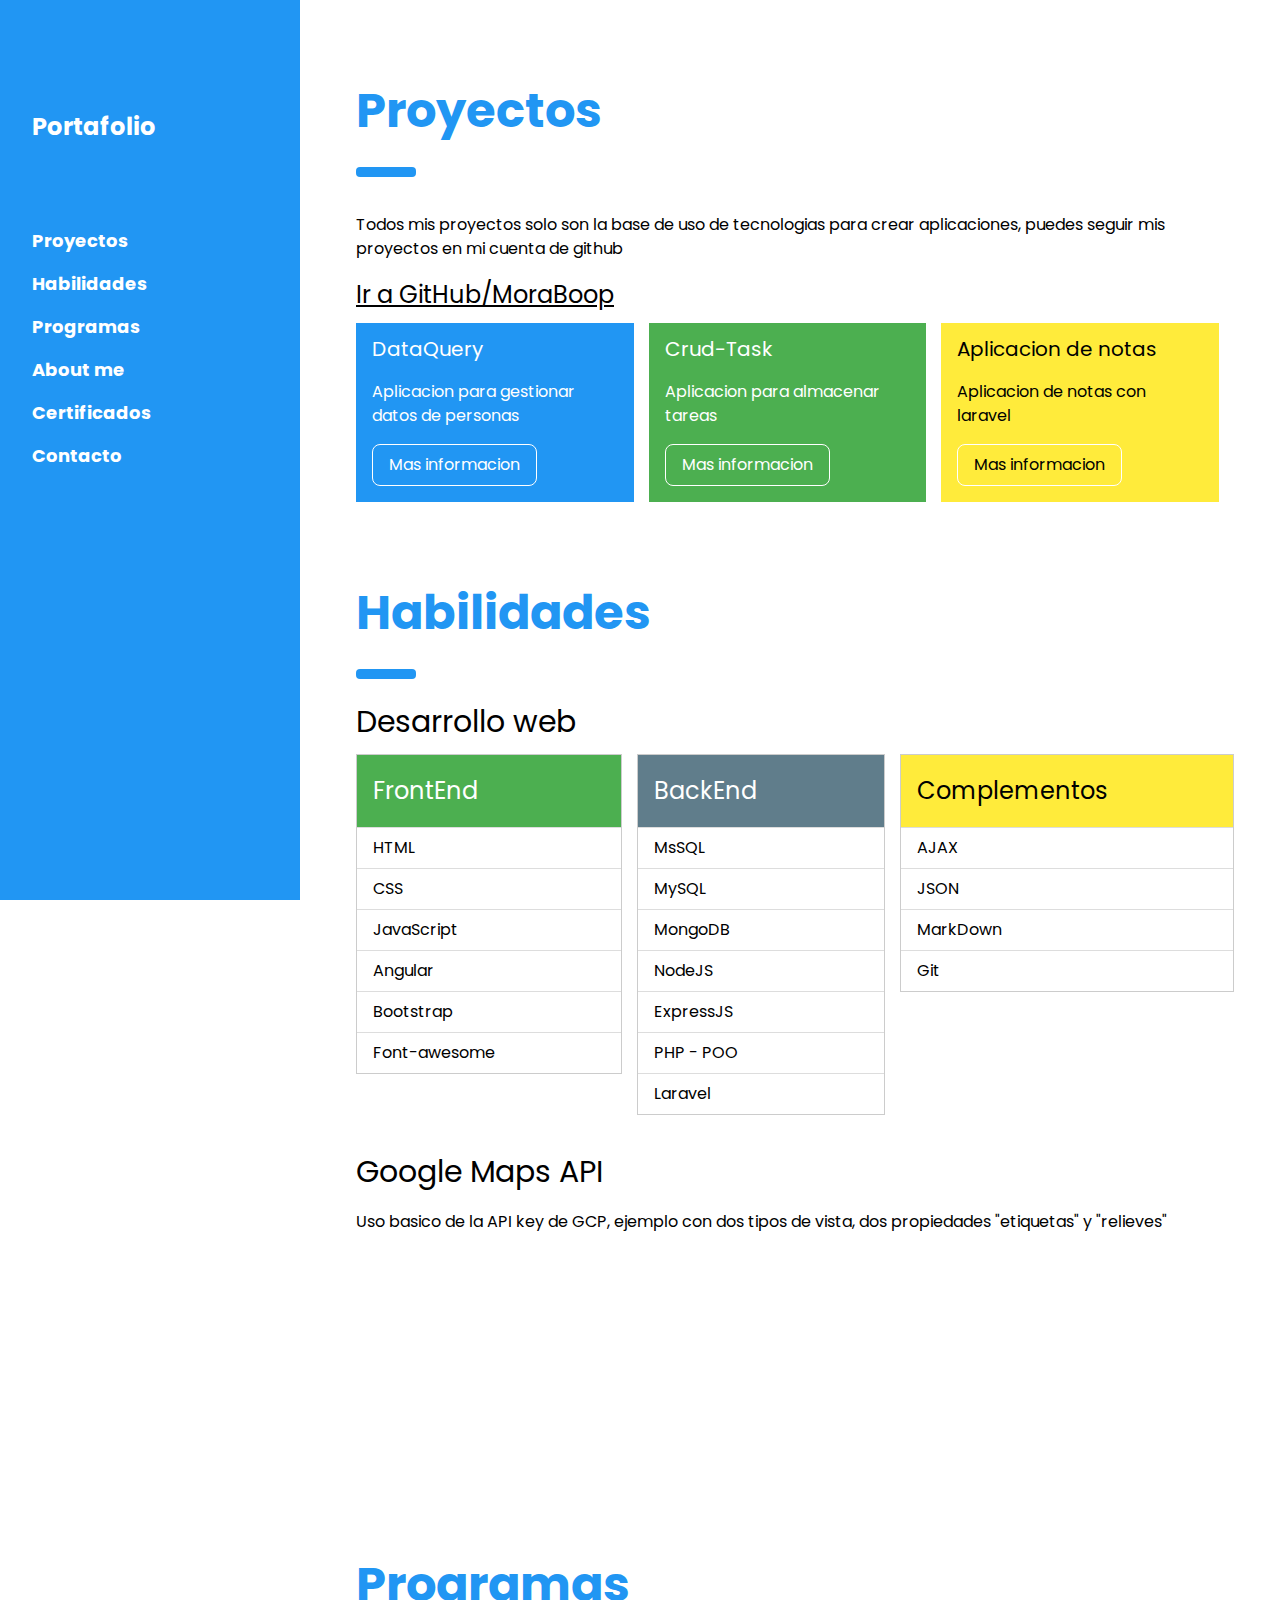
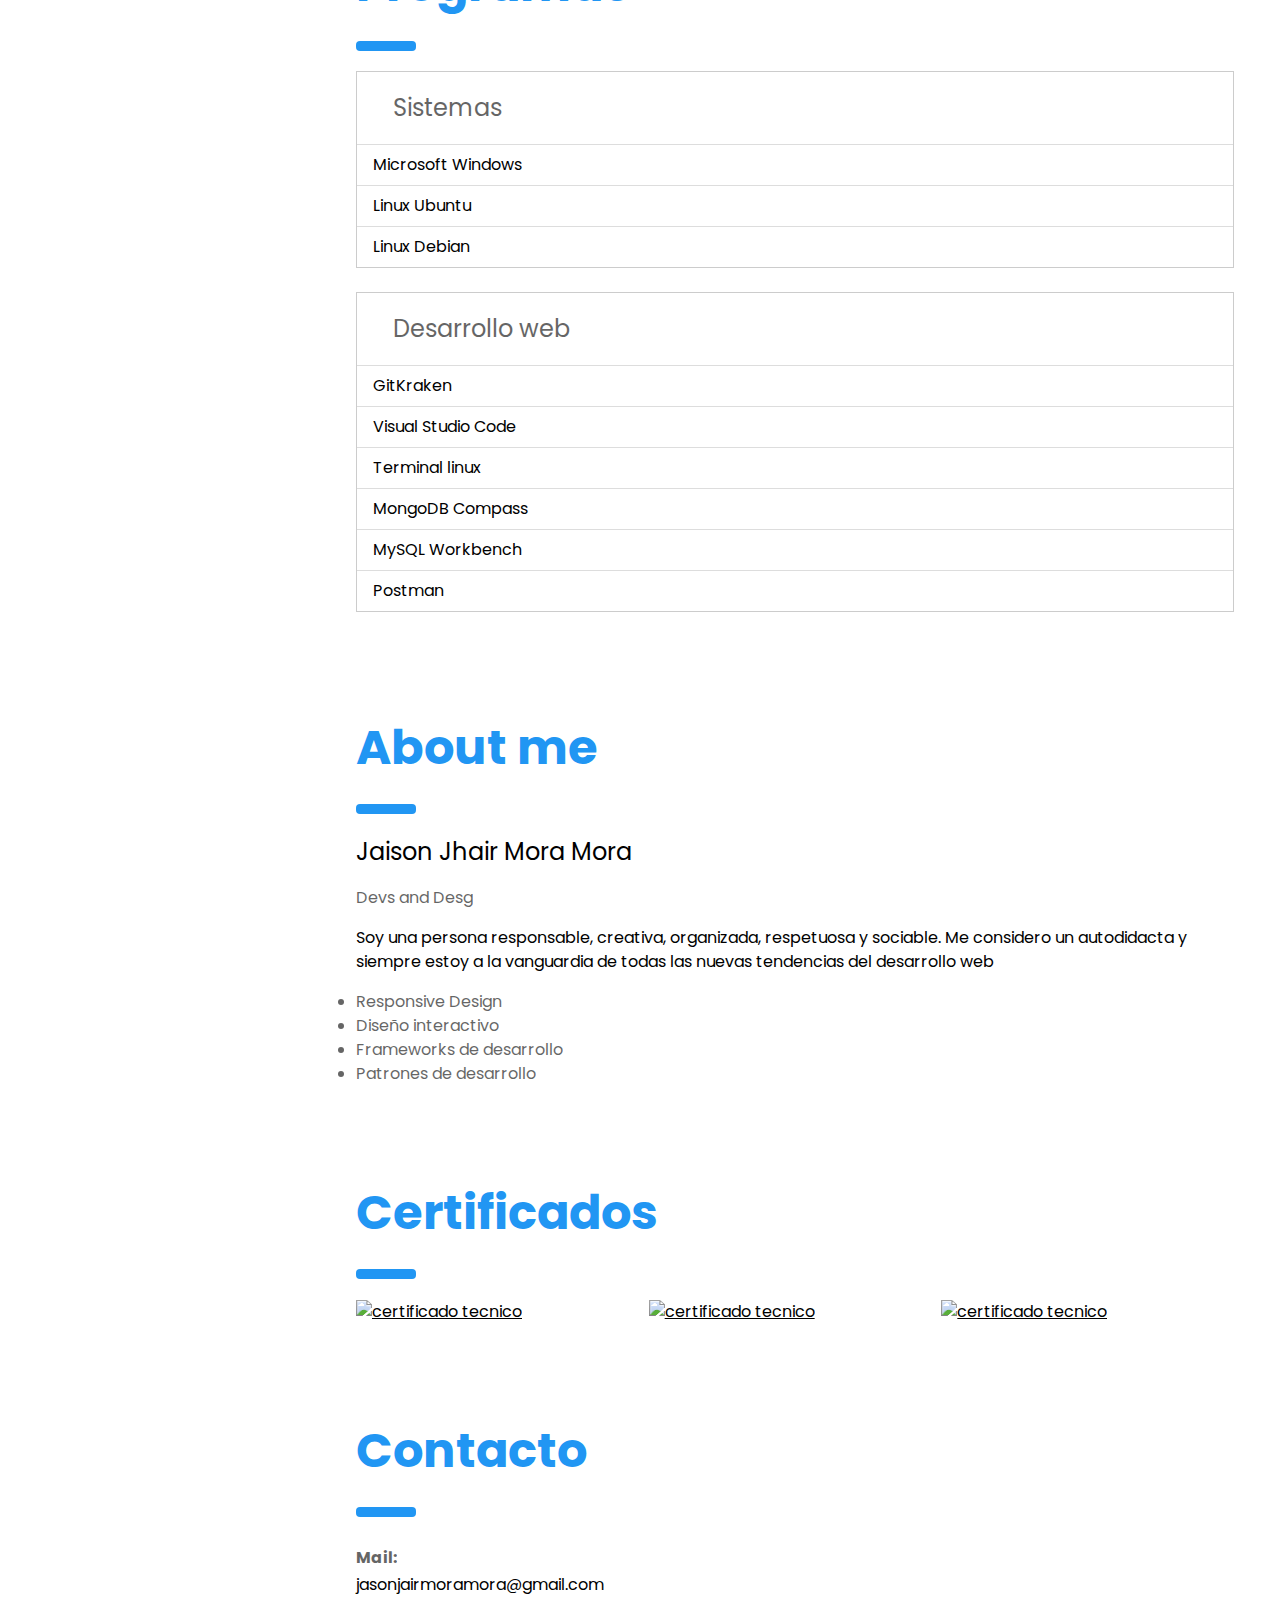
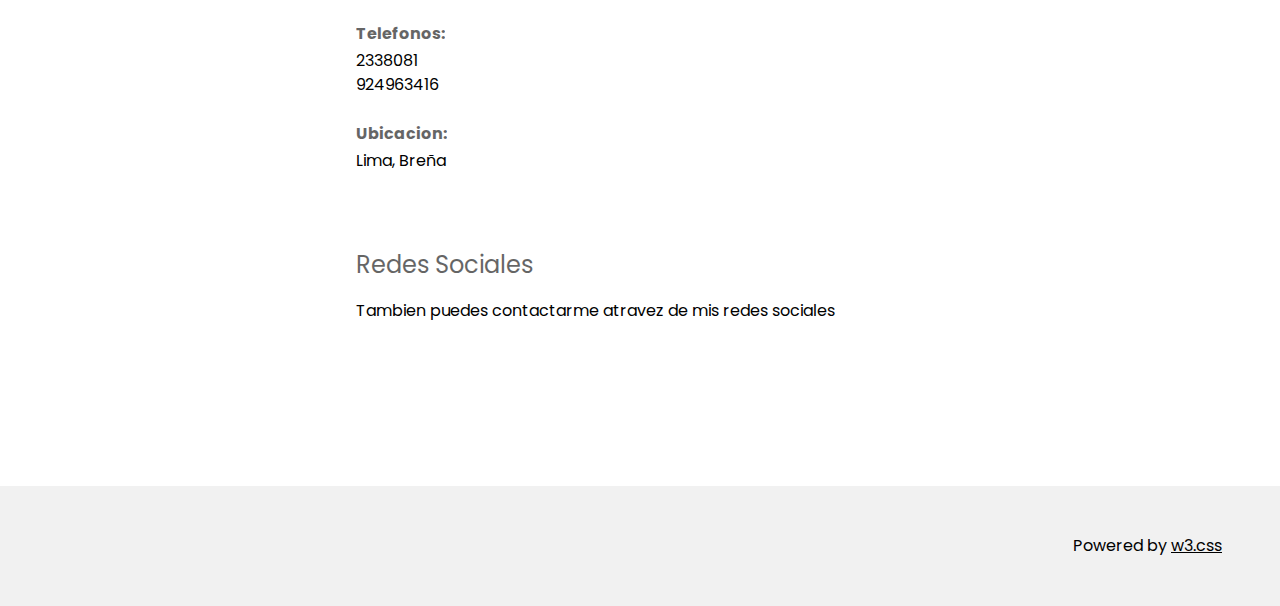
==== index.html @ 8fc75917 "Udpate" ====
<!DOCTYPE html>
<html lang="en">
<head>

    <meta charset="UTF-8">
    <meta name="viewport" content="width=device-width, initial-scale=1.0">
    <meta http-equiv="X-UA-Compatible" content="ie=edge">
    
    <link rel="stylesheet" href="https://www.w3schools.com/w3css/4/w3.css">
    <link rel="stylesheet" href="https://fonts.googleapis.com/css?family=Poppins">
    <link rel="stylesheet" href="https://use.fontawesome.com/releases/v5.0.8/css/all.css" integrity="sha384-3AB7yXWz4OeoZcPbieVW64vVXEwADiYyAEhwilzWsLw+9FgqpyjjStpPnpBO8o8S" crossorigin="anonymous">
    <link rel="stylesheet" href="style.css">
    <link rel="icon" href="fav/favicon.ico">    
    
    <title>Jason Mora || Portafolio</title>
    
    <script src="menu-responsive.js"></script>

</head>

<body>    
    <!-- Sidebar/menu -->
    <nav class="w3-sidebar w3-collapse w3-top w3-large w3-padding w3-blue" style="z-index:3;width:300px;font-weight:bold;" id="mySidebar"><br>
        <a href="javascript:void(0)" onclick="w3_close()" class="w3-button w3-hide-large w3-display-topleft" style="width:100%;font-size:22px">Close Menu</a>        
        <div class="w3-container">
            <h3 class="w3-padding-64"><b>Portafolio</b></h3>
        </div>
        <div class="w3-bar-block">
            <a href="#proyectos" onclick="w3_close()" class="w3-bar-item w3-button w3-hover-white">Proyectos</a> 
            <a href="#habilidades" onclick="w3_close()" class="w3-bar-item w3-button w3-hover-white">Habilidades</a> 
            <a href="#programas" onclick="w3_close()" class="w3-bar-item w3-button w3-hover-white">Programas</a> 
            <a href="#about" onclick="w3_close()" class="w3-bar-item w3-button w3-hover-white">About me</a>
            <a href="#certificados" onclick="w3_close()" class="w3-bar-item w3-button w3-hover-white">Certificados</a>
            <a href="#contact" onclick="w3_close()" class="w3-bar-item w3-button w3-hover-white">Contacto</a>
        </div>
    </nav>
    
    <!-- Top menu on small screens -->
    <header class="w3-container w3-top w3-hide-large w3-blue w3-xlarge w3-padding">
        <a href="javascript:void(0)" class="w3-button w3-blue w3-margin-right" onclick="w3_open()">☰</a>
        <span>Portafolio</span>
    </header>
    
    <!-- Overlay effect when opening sidebar on small screens -->
    <div class="w3-overlay w3-hide-large" onclick="w3_close()" style="cursor:pointer" title="close side menu" id="myOverlay"></div>
    
    <!-- !PAGE CONTENT! -->
    <div class="w3-main" style="margin-left:340px; margin-right: 30px">    
        <!-- Proyectos -->
        <div class="w3-container" id="proyectos">
            <div style="margin-top: 75px"></div>
            <h1 class="w3-xxxlarge w3-text-blue"><b>Proyectos</b></h1>
            <hr class="w3-round w3-text-blue">
        </div>
        <div class="w3-container">
            <div>
                <p>
                    Todos mis proyectos solo son la base de uso de tecnologias para crear aplicaciones, puedes seguir mis proyectos en mi cuenta de github
                </p>
                <h3>                    
                    <span> <i class="fab fa-github"></i></span> <a href="https://github.com/MoraBoop" target="_blank">Ir a GitHub/MoraBoop</a>                 
                </h3>
            </div>
            <div class="grid-container-project">

                <div class="w3-container w3-blue">
                    <h4>DataQuery</h4>
                    <p>Aplicacion para gestionar datos de personas</p>
                    <p><a class="w3-button w3-hover-white w3-blue w3-border w3-border-white w3-round-large" href="https://github.com/MoraBoop/DataQuery" target="_blank">Mas informacion</a></p>
                </div>                
                <div class="w3-container w3-green">                    
                    <h4>Crud-Task</h4>
                    <p>Aplicacion para almacenar tareas</p>
                    <p><a class="w3-button w3-hover-white w3-green w3-border w3-border-white w3-round-large" href="https://github.com/MoraBoop/php-crud-task" target="_blank">Mas informacion</a></p>
                </div>
                
                <div class="w3-container w3-yellow">                    
                    <h4>Aplicacion de notas</h4>
                    <p>Aplicacion de notas con laravel</p>
                    <p><a class="w3-button w3-hover-white w3-yellow w3-border w3-border-white w3-round-large" href="https://github.com/MoraBoop/sistema-notas" target="_blank">Mas informacion</a></p>
                </div>
                
            </div>
        </div>

        <!-- habilidades -->
        <div class="w3-container" id="habilidades">            
            <div style="margin-top: 75px"></div>
            <h1 class="w3-xxxlarge w3-text-blue"><b>Habilidades</b></h1>
            <hr class="w3-round w3-text-blue">
            
            <h2>Desarrollo web</h2>

            <div class="grid-container-skills ">                
                <div>
                    <ul class="w3-ul w3-border w3-hoverable">                        
                        <li class="w3-green"><h3>FrontEnd</h3></li>
                        <li>HTML</li>
                        <li>CSS</li>
                        <li>JavaScript</li>
                        <li>Angular</li>
                        <li>Bootstrap</li>
                        <li>Font-awesome</li>
                    </ul>
                </div>
                
                <div>
                    <ul class="w3-ul w3-border w3-hoverable">
                        <li class="w3-blue-grey"><h3>BackEnd </h3></li>
                        <li>MsSQL</li>
                        <li>MySQL</li>
                        <li>MongoDB</li>                        
                        <li>NodeJS</li>
                        <li>ExpressJS</li>                                                
                        <li>PHP - POO</li>
                        <li>Laravel</li>
                    </ul>
                </div>

                <div>
                    <ul class="w3-ul w3-border w3-hoverable">
                        <li class="w3-yellow"><h3>Complementos</h3></li>
                        <li>AJAX</li>
                        <li>JSON</li>
                        <li>MarkDown</li>
                        <li>Git</li>
                    </ul>
                </div>
                
            </div>
                            
            <br>

            <h2>Google Maps API</h2>
            <p>Uso basico de la API key de GCP, ejemplo con dos tipos de vista, dos propiedades "etiquetas" y "relieves"</p>

            <div class="myMap" id="map"></div>
            <script>
                var map;
                function initMap() {
                    map = new google.maps.Map(document.getElementById('map'), {
                        center: {lat: -34.397, lng: 150.644},
                        zoom: 11,
                        mapTypeIds: ['roadmap', 'satellite', 'hybrid', 'terrain']
                    });
                }
            </script>            
            <script src="https://maps.googleapis.com/maps/api/js?key=AIzaSyAHvq-gqWjeLEMfoTHo2yXRhoh3khjC1Bk&callback=initMap" async defer></script>

            <br>            
            
        </div>

        <!-- Programas -->
        <div class="w3-container" id="programas">
            <div style="margin-top: 75px"></div>
            <h1 class="w3-xxxlarge w3-text-blue"><b>Programas</b></h1>
            <hr class="w3-round w3-text-blue">
                        
            <ul class="w3-ul w3-border w3-hoverable">
                <li class=""><h3 class="w3-opacity"><i class="fab fa-windows" style="margin-right: 20px;"></i>Sistemas</h3></li>
                <li>Microsoft Windows</li>
                <li>Linux Ubuntu</li>
                <li>Linux Debian</li>
            </ul>

            <br>

            <ul class="w3-ul w3-border w3-hoverable">
                <li class=""><h3 class="w3-opacity"><i class="fab fa-gitkraken" style="margin-right: 20px;"></i>Desarrollo web</h3></li>
                <li>GitKraken</li>
                <li>Visual Studio Code</li>
                <li>Terminal linux</li>
                <li>MongoDB Compass</li>
                <li>MySQL Workbench</li>  
                <li>Postman</li>              
            </ul>

            <br>            
                        
        </div>

        <!-- About me -->
        <div class="w3-container" id="about">
            <div style="margin-top: 75px"></div>
            <h1 class="w3-xxxlarge w3-text-blue"><b>About me</b></h1>
            <hr class="w3-round w3-text-blue">
            <div>
                <h3>Jaison Jhair Mora Mora</h3>
                <p class="w3-opacity">Devs and Desg</p>                
                <p>Soy una persona responsable, creativa, organizada, respetuosa y sociable. Me considero un autodidacta y siempre estoy a la vanguardia de todas las nuevas tendencias del desarrollo web</p>
                
                <p>
                    <li class="w3-opacity">Responsive Design</li>
                    <li class="w3-opacity">Diseño interactivo</li>
                    <li class="w3-opacity">Frameworks de desarrollo</li>
                    <li class="w3-opacity">Patrones de desarrollo</li>                    
                </p>
            </div>
        </div>

        <!-- Certificados -->
        <div class="w3-container" id="certificados">
            <div style="margin-top: 75px"></div>
            <h1 class="w3-xxxlarge w3-text-blue"><b>Certificados</b></h1>
            <hr class="w3-round w3-text-blue"> 

            <div class="w3-row">
                <div class="w3-col l4 m6 s12 w3-margin-bottom">
                    <a href="imgs/tecn.jpg" target="_blank">
                        <img src="imgs/tecn.jpg" alt="certificado tecnico" width="100%" height="100%">
                    </a>
                </div>              
                <div class="w3-col l4 m6 s12 w3-margin-bottom">
                    <a href="imgs/Certificate_page-0001.jpg" target="_blank">
                        <img src="imgs/Certificate_page-0001.jpg" alt="certificado tecnico" width="100%" height="100%">
                    </a>
                </div> 
                <div class="w3-col l4 m6 s12 w3-margin-bottom">
                    <a href="imgs/MORA MORA,JAISON JHAIR_page-0001.jpg" target="_blank">
                        <img src="imgs/MORA MORA,JAISON JHAIR_page-0001.jpg" alt="certificado tecnico" width="100%" height="100%">
                    </a>
                </div>              
            </div>            
        </div>

        <!-- Contact -->
        <div class="w3-container" id="contact">
            <div style="margin-top: 75px"></div>
            <h1 class="w3-xxxlarge w3-text-blue"><b>Contacto</b></h1>
            <hr class="w3-round w3-text-blue">           
            <p>
                <i class="fas fa-envelope w3-xlarge w3-text-cyan"></i><span class="w3-opacity"><b> Mail:</b></span>
                <br><span>jasonjairmoramora@gmail.com</span>
            </p>
            <p>
                <i class="fas fa-phone-square w3-xlarge w3-text-green"></i><span class="w3-opacity"><b> Telefonos:</b></span>
                <br><span>2338081</span>
                <br><span>924963416</span>
            </p> 
            <p>        
                <i class="fas fa-map-marker-alt w3-xlarge w3-text-red"></i><span class="w3-opacity"><b> Ubicacion:</b></span>
                <br><span>Lima, Breña</span>
            </p>

            <br>
            
            <!-- redes sociales -->
            <br>
            <h3 class="w3-opacity">Redes Sociales</h3>
            <p>Tambien puedes contactarme atravez de mis redes sociales</p>
            <a href="https://www.facebook.com/eliot.mora13" target="_blank"><i class="fab fa-facebook-square w3-xxxlarge w3-text-indigo"></i></a>
            <a href="https://www.youtube.com/channel/UClpUfzMlZdnZJVlEEu5wE8w?view_as=subscriber" target="_blank"><i class="fab fa-youtube-square w3-xxxlarge w3-text-red w3-margin-left"></i></a>
            <a href="https://github.com/moraboop" target="_blank"><i class="fab fa-github-square w3-xxxlarge w3-text-black w3-margin-left"></i></a>
        </div>        
                
        
    <!-- End page content -->
    </div>
    
    <!-- W3.CSS Container -->
    <div class="w3-light-grey w3-container w3-padding-32" style="margin-top:75px;padding-right:58px"><p class="w3-right">Powered by <a href="https://www.w3schools.com/w3css/default.asp" title="W3.CSS" target="_blank" class="w3-hover-opacity">w3.css</a></p></div>    
</body>
</html>
---- style.css ----
body,h1,h2,h3,h4,h5 {font-family: "Poppins", sans-serif}
body {font-size:16px;}
hr {border: solid 5px; width: 50px;}

.w3-half img{margin-bottom:-6px;margin-top:16px;opacity:0.8;cursor:pointer}
.w3-half img:hover{opacity:1}

.myMap {
    width: 100%;
    height: 200px;
}

.responsive_img{width: 100%;height: auto;}

.grid-container-project {
    display: grid;
    grid-template-columns: auto auto auto auto;
    grid-gap: 15px;    
}

.grid-container-skills {
    display: grid;
    grid-template-columns: auto auto auto;
    grid-gap: 15px;    
}

@media only screen and (max-width: 770px) {
    .grid-container-project {
        display: grid;
        grid-template-columns: auto;
        grid-gap: 10px;
    }
    .grid-container-skills {
        display: grid;
        grid-template-columns: auto;
        grid-gap: 10px;
    }
}
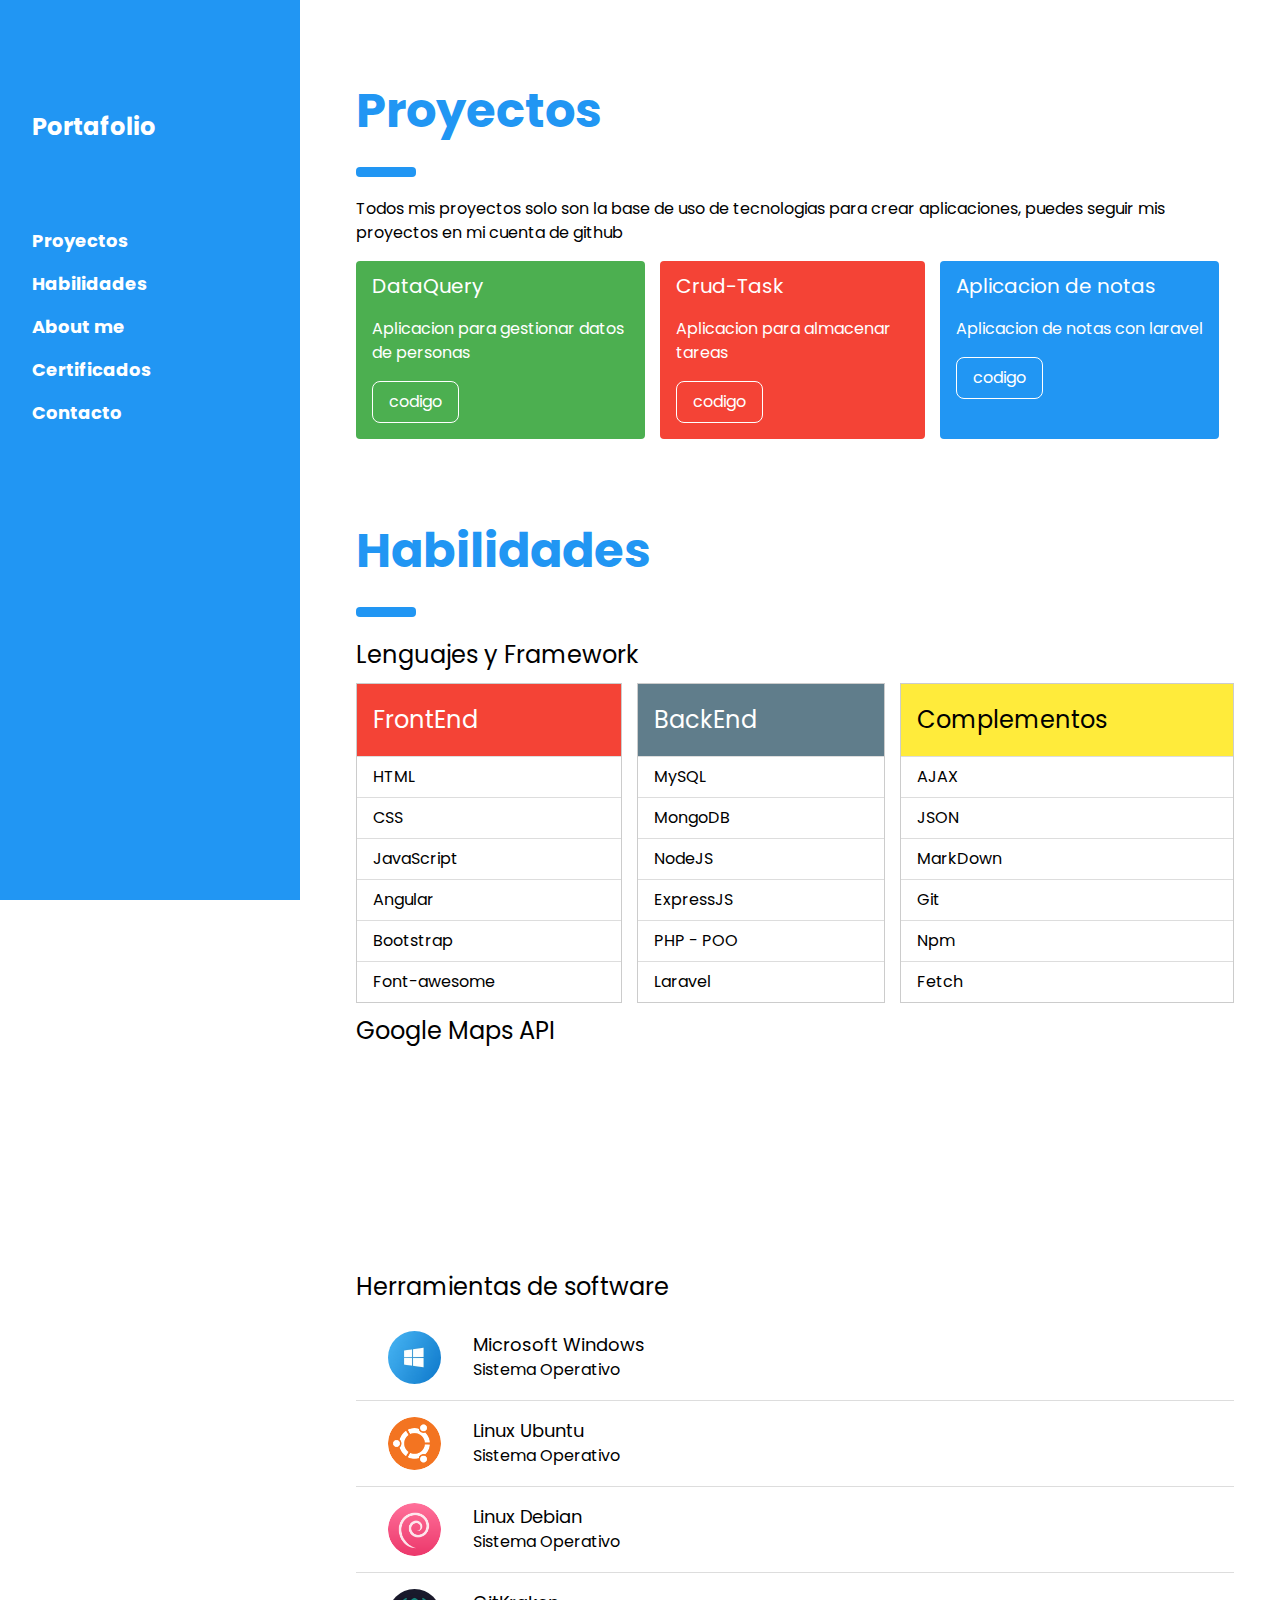
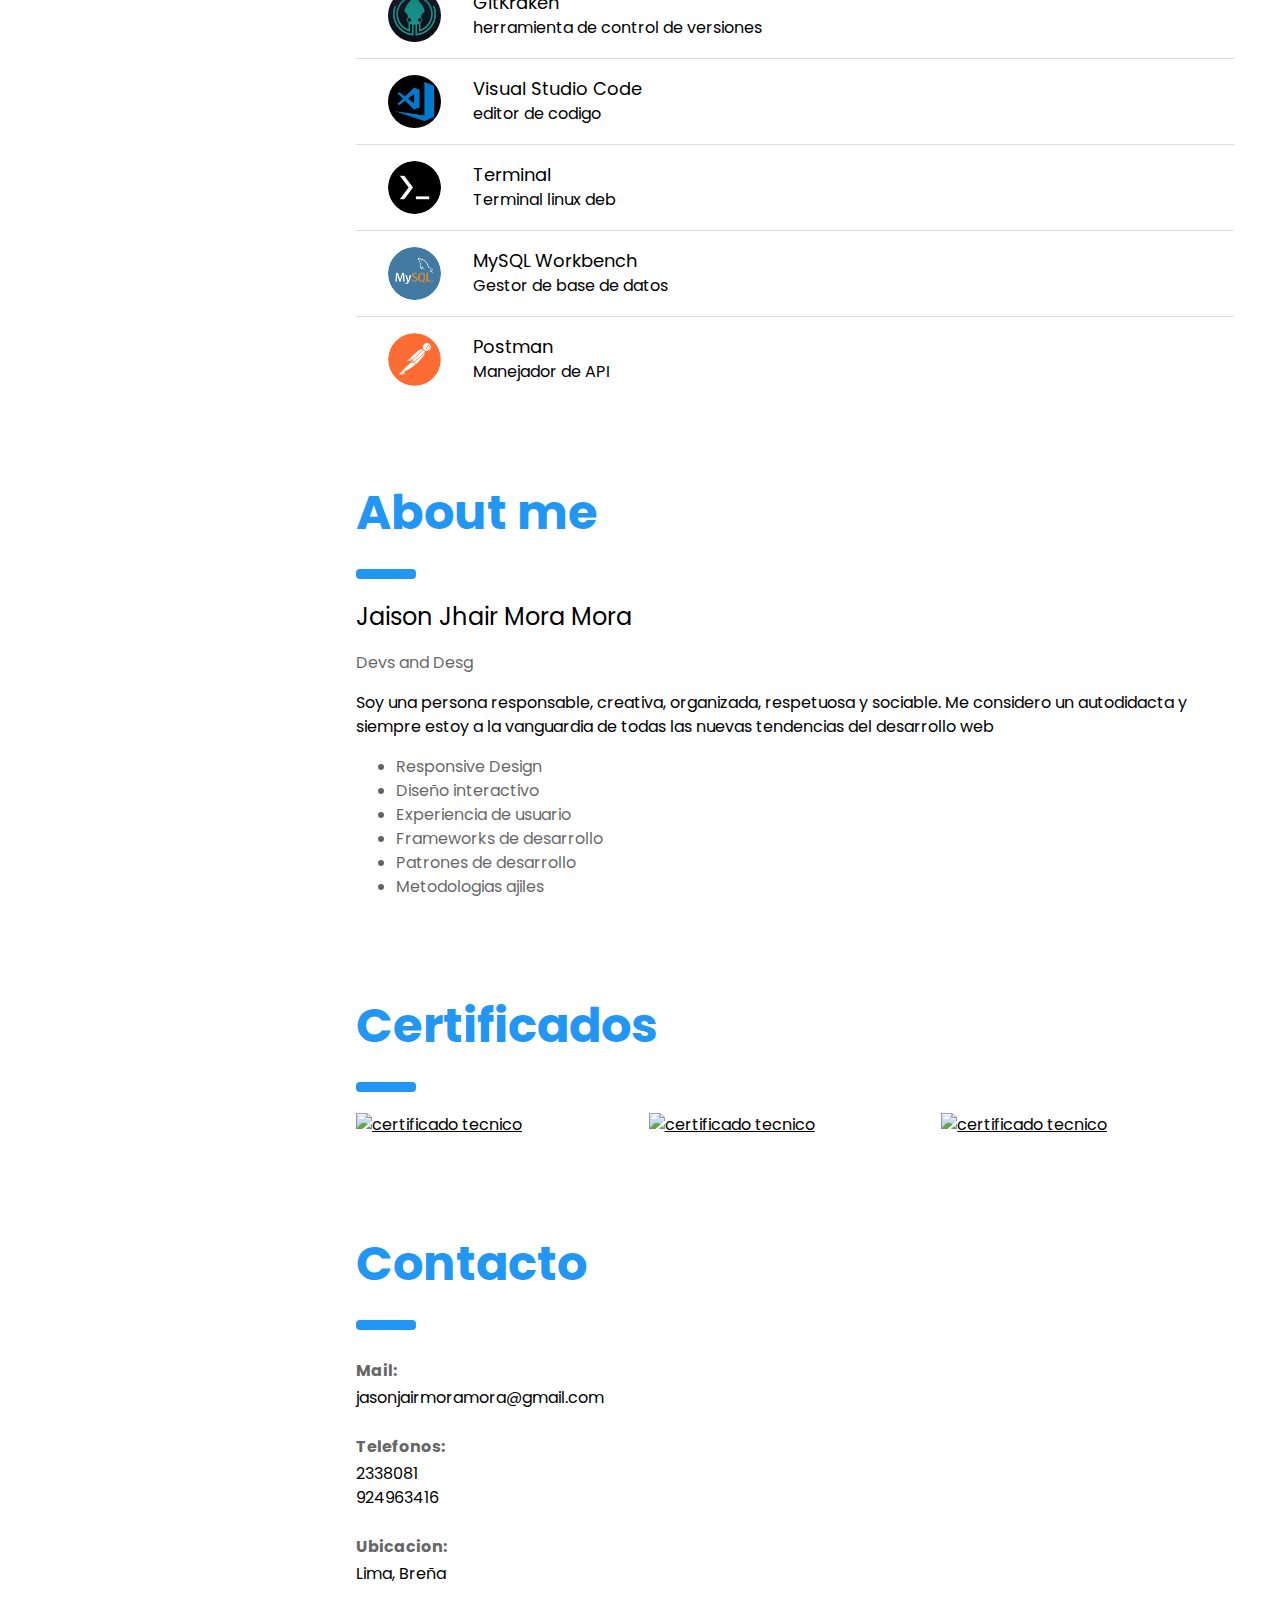
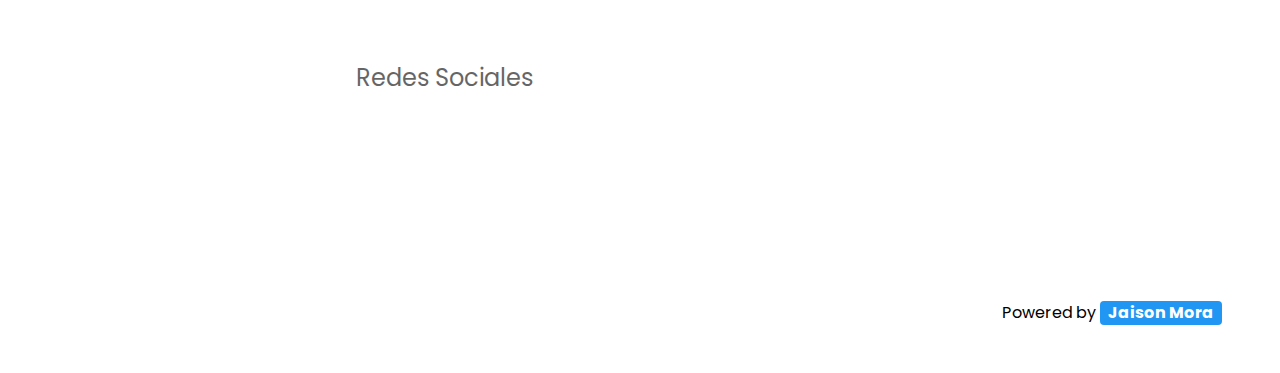
==== commit 5e37a7c7: "Se inserta imagenes por herramienta" ====
--- a/index.html
+++ b/index.html
@@ -7,6 +7,7 @@
     <meta http-equiv="X-UA-Compatible" content="ie=edge">
     
     <link rel="stylesheet" href="https://www.w3schools.com/w3css/4/w3.css">
+    <link rel="stylesheet" href="https://www.w3schools.com/lib/w3-theme-blue.css">
     <link rel="stylesheet" href="https://fonts.googleapis.com/css?family=Poppins">
     <link rel="stylesheet" href="https://use.fontawesome.com/releases/v5.0.8/css/all.css" integrity="sha384-3AB7yXWz4OeoZcPbieVW64vVXEwADiYyAEhwilzWsLw+9FgqpyjjStpPnpBO8o8S" crossorigin="anonymous">
     <link rel="stylesheet" href="style.css">
@@ -15,195 +16,207 @@
     <title>Jason Mora || Portafolio</title>
     
     <script src="menu-responsive.js"></script>
-
 </head>
 
-<body>    
+<body>
     <!-- Sidebar/menu -->
-    <nav class="w3-sidebar w3-collapse w3-top w3-large w3-padding w3-blue" style="z-index:3;width:300px;font-weight:bold;" id="mySidebar"><br>
+    <aside class="w3-sidebar w3-collapse w3-top w3-large w3-padding w3-blue" style="z-index:3;width:300px;font-weight:bold;" id="mySidebar"><br>
         <a href="javascript:void(0)" onclick="w3_close()" class="w3-button w3-hide-large w3-display-topleft" style="width:100%;font-size:22px">Close Menu</a>        
         <div class="w3-container">
             <h3 class="w3-padding-64"><b>Portafolio</b></h3>
         </div>
         <div class="w3-bar-block">
             <a href="#proyectos" onclick="w3_close()" class="w3-bar-item w3-button w3-hover-white">Proyectos</a> 
-            <a href="#habilidades" onclick="w3_close()" class="w3-bar-item w3-button w3-hover-white">Habilidades</a> 
-            <a href="#programas" onclick="w3_close()" class="w3-bar-item w3-button w3-hover-white">Programas</a> 
+            <a href="#habilidades" onclick="w3_close()" class="w3-bar-item w3-button w3-hover-white">Habilidades</a>             
             <a href="#about" onclick="w3_close()" class="w3-bar-item w3-button w3-hover-white">About me</a>
             <a href="#certificados" onclick="w3_close()" class="w3-bar-item w3-button w3-hover-white">Certificados</a>
             <a href="#contact" onclick="w3_close()" class="w3-bar-item w3-button w3-hover-white">Contacto</a>
         </div>
-    </nav>
-    
+    </aside>
+
     <!-- Top menu on small screens -->
-    <header class="w3-container w3-top w3-hide-large w3-blue w3-xlarge w3-padding">
+    <nav class="w3-container w3-top w3-hide-large w3-blue w3-xlarge w3-padding">
         <a href="javascript:void(0)" class="w3-button w3-blue w3-margin-right" onclick="w3_open()">☰</a>
         <span>Portafolio</span>
-    </header>
+    </nav>
     
     <!-- Overlay effect when opening sidebar on small screens -->
     <div class="w3-overlay w3-hide-large" onclick="w3_close()" style="cursor:pointer" title="close side menu" id="myOverlay"></div>
     
     <!-- !PAGE CONTENT! -->
-    <div class="w3-main" style="margin-left:340px; margin-right: 30px">    
+    <main class="w3-main" style="margin-left:340px; margin-right: 30px">
         <!-- Proyectos -->
-        <div class="w3-container" id="proyectos">
-            <div style="margin-top: 75px"></div>
-            <h1 class="w3-xxxlarge w3-text-blue"><b>Proyectos</b></h1>
-            <hr class="w3-round w3-text-blue">
-        </div>
-        <div class="w3-container">
-            <div>
-                <p>
-                    Todos mis proyectos solo son la base de uso de tecnologias para crear aplicaciones, puedes seguir mis proyectos en mi cuenta de github
-                </p>
-                <h3>                    
-                    <span> <i class="fab fa-github"></i></span> <a href="https://github.com/MoraBoop" target="_blank">Ir a GitHub/MoraBoop</a>                 
-                </h3>
-            </div>
-            <div class="grid-container-project">
-
-                <div class="w3-container w3-blue">
-                    <h4>DataQuery</h4>
-                    <p>Aplicacion para gestionar datos de personas</p>
-                    <p><a class="w3-button w3-hover-white w3-blue w3-border w3-border-white w3-round-large" href="https://github.com/MoraBoop/DataQuery" target="_blank">Mas informacion</a></p>
-                </div>                
-                <div class="w3-container w3-green">                    
-                    <h4>Crud-Task</h4>
-                    <p>Aplicacion para almacenar tareas</p>
-                    <p><a class="w3-button w3-hover-white w3-green w3-border w3-border-white w3-round-large" href="https://github.com/MoraBoop/php-crud-task" target="_blank">Mas informacion</a></p>
+        <section class="w3-container" id="proyectos">
+            <div>
+                <div style="margin-top: 75px"></div>
+                <h1 class="w3-xxxlarge w3-text-blue"><b>Proyectos</b></h1>
+                <hr class="w3-round w3-text-blue">
+            </div>
+            <div>                
+                <p>Todos mis proyectos solo son la base de uso de tecnologias para crear aplicaciones, puedes seguir mis proyectos en mi cuenta de github</p>                
+                <div class="grid-container-project w3-text-theme">
+                    <article class="w3-container w3-round w3-green">
+                        <h4>DataQuery</h4>
+                        <p>Aplicacion para gestionar datos de personas</p>
+                        <p><a class="w3-button w3-hover-white w3-green w3-border w3-border-white w3-round-large" href="https://github.com/MoraBoop/DataQuery" target="_blank">codigo</a></p>
+                    </article>
+                    <article class="w3-container w3-round w3-red">
+                        <h4>Crud-Task</h4>
+                        <p>Aplicacion para almacenar tareas</p>
+                        <p>
+                            <a class="w3-button w3-hover-white w3-red w3-border w3-border-white w3-round-large" href="https://github.com/MoraBoop/php-crud-task" target="_blank">codigo</a>                            
+                        </p>
+                    </article>                    
+                    <article class="w3-container w3-round w3-blue">                    
+                        <h4>Aplicacion de notas</h4>
+                        <p>Aplicacion de notas con laravel</p>
+                        <p><a class="w3-button w3-hover-white w3-border w3-border-white w3-round-large" href="https://github.com/MoraBoop/sistema-notas" target="_blank">codigo</a></p>
+                    </article>                    
                 </div>
+            </div>
+        </section>
                 
-                <div class="w3-container w3-yellow">                    
-                    <h4>Aplicacion de notas</h4>
-                    <p>Aplicacion de notas con laravel</p>
-                    <p><a class="w3-button w3-hover-white w3-yellow w3-border w3-border-white w3-round-large" href="https://github.com/MoraBoop/sistema-notas" target="_blank">Mas informacion</a></p>
-                </div>
-                
-            </div>
-        </div>
-
         <!-- habilidades -->
-        <div class="w3-container" id="habilidades">            
-            <div style="margin-top: 75px"></div>
-            <h1 class="w3-xxxlarge w3-text-blue"><b>Habilidades</b></h1>
-            <hr class="w3-round w3-text-blue">
+        <section class="w3-container" id="habilidades">
+            <div>
+                <div style="margin-top: 75px"></div>
+                <h1 class="w3-xxxlarge w3-text-blue"><b>Habilidades</b></h1>
+                <hr class="w3-round w3-text-blue">
+            </div>
+            <article>
+                <h3>Lenguajes y Framework</h3>
+                <div class="grid-container-skills ">                
+                    <div>
+                        <ul class="w3-ul w3-border w3-hoverable">                        
+                            <li class="w3-red"><h3>FrontEnd</h3></li>
+                            <li>HTML</li>
+                            <li>CSS</li>
+                            <li>JavaScript</li>
+                            <li>Angular</li>
+                            <li>Bootstrap</li>
+                            <li>Font-awesome</li>                            
+                        </ul>
+                    </div>                    
+                    <div>
+                        <ul class="w3-ul w3-border w3-hoverable">
+                            <li class="w3-blue-grey"><h3>BackEnd </h3></li>                        
+                            <li>MySQL</li>
+                            <li>MongoDB</li>                        
+                            <li>NodeJS</li>
+                            <li>ExpressJS</li>                                                
+                            <li>PHP - POO</li>
+                            <li>Laravel</li>
+                        </ul>
+                    </div>
+                    <div>
+                        <ul class="w3-ul w3-border w3-hoverable">
+                            <li class="w3-yellow"><h3>Complementos</h3></li>
+                            <li>AJAX</li>
+                            <li>JSON</li>
+                            <li>MarkDown</li>
+                            <li>Git</li>
+                            <li>Npm</li>
+                            <li>Fetch</li>
+                        </ul>
+                    </div>                
+            </article>                                 
+            <article>                
+                <h3>Google Maps API</h3>
+                <div class="myMap" id="map"></div>            
+            </article>
+            <article>                                
+                <h3>Herramientas de software</h3>
+                <ul class="w3-ul">                    
+                    <li class="w3-bar">
+                        <img src="imgs/windows.jpg" class="w3-bar-item w3-circle" style="width:85px">
+                        <div class="w3-bar-item">
+                            <span class="w3-large">Microsoft Windows</span><br>
+                            <span>Sistema Operativo</span>
+                        </div>
+                    </li>
+                    <li class="w3-bar">
+                        <img src="imgs/ubuntu.png" class="w3-bar-item w3-circle" style="width:85px">
+                        <div class="w3-bar-item">
+                            <span class="w3-large">Linux Ubuntu</span><br>
+                            <span>Sistema Operativo</span>
+                        </div>
+                    </li>                    
+                    <li class="w3-bar">
+                        <img src="imgs/debian.png" class="w3-bar-item w3-circle" style="width:85px">
+                        <div class="w3-bar-item">
+                            <span class="w3-large">Linux Debian</span><br>
+                            <span>Sistema Operativo</span>
+                        </div>
+                    </li>
+                    <li class="w3-bar">
+                        <img src="imgs/gitkraken.jpg" class="w3-bar-item w3-circle" style="width:85px">
+                        <div class="w3-bar-item">
+                            <span class="w3-large">GitKraken</span><br>
+                            <span>herramienta de control de versiones</span>
+                        </div>
+                    </li>                                    
+                    <li class="w3-bar">
+                        <img src="imgs/vscode.jpg" class="w3-bar-item w3-circle" style="width:85px">
+                        <div class="w3-bar-item">
+                            <span class="w3-large">Visual Studio Code</span><br>
+                            <span>editor de codigo</span>
+                        </div>
+                    </li>                
+                    <li class="w3-bar">
+                        <img src="imgs/terminal.png" class="w3-bar-item w3-circle" style="width:85px">
+                        <div class="w3-bar-item">
+                            <span class="w3-large">Terminal</span><br>
+                            <span>Terminal linux deb</span>
+                        </div>
+                    </li>                    
+                    <li class="w3-bar">
+                        <img src="imgs/mysqlwork.png" class="w3-bar-item w3-circle" style="width:85px">
+                        <div class="w3-bar-item">
+                            <span class="w3-large">MySQL Workbench</span><br>
+                            <span>Gestor de base de datos</span>
+                        </div>
+                    </li>                    
+                    <li class="w3-bar">
+                        <img src="imgs/postman.png" class="w3-bar-item w3-circle" style="width:85px">
+                        <div class="w3-bar-item">
+                            <span class="w3-large">Postman</span><br>
+                            <span>Manejador de API</span>
+                        </div>
+                    </li>
+                </ul>                            
+            </article>
             
-            <h2>Desarrollo web</h2>
-
-            <div class="grid-container-skills ">                
-                <div>
-                    <ul class="w3-ul w3-border w3-hoverable">                        
-                        <li class="w3-green"><h3>FrontEnd</h3></li>
-                        <li>HTML</li>
-                        <li>CSS</li>
-                        <li>JavaScript</li>
-                        <li>Angular</li>
-                        <li>Bootstrap</li>
-                        <li>Font-awesome</li>
-                    </ul>
-                </div>
-                
-                <div>
-                    <ul class="w3-ul w3-border w3-hoverable">
-                        <li class="w3-blue-grey"><h3>BackEnd </h3></li>
-                        <li>MsSQL</li>
-                        <li>MySQL</li>
-                        <li>MongoDB</li>                        
-                        <li>NodeJS</li>
-                        <li>ExpressJS</li>                                                
-                        <li>PHP - POO</li>
-                        <li>Laravel</li>
-                    </ul>
-                </div>
-
-                <div>
-                    <ul class="w3-ul w3-border w3-hoverable">
-                        <li class="w3-yellow"><h3>Complementos</h3></li>
-                        <li>AJAX</li>
-                        <li>JSON</li>
-                        <li>MarkDown</li>
-                        <li>Git</li>
-                    </ul>
-                </div>
-                
-            </div>
-                            
-            <br>
-
-            <h2>Google Maps API</h2>
-            <p>Uso basico de la API key de GCP, ejemplo con dos tipos de vista, dos propiedades "etiquetas" y "relieves"</p>
-
-            <div class="myMap" id="map"></div>
-            <script>
-                var map;
-                function initMap() {
-                    map = new google.maps.Map(document.getElementById('map'), {
-                        center: {lat: -34.397, lng: 150.644},
-                        zoom: 11,
-                        mapTypeIds: ['roadmap', 'satellite', 'hybrid', 'terrain']
-                    });
-                }
-            </script>            
-            <script src="https://maps.googleapis.com/maps/api/js?key=AIzaSyAHvq-gqWjeLEMfoTHo2yXRhoh3khjC1Bk&callback=initMap" async defer></script>
-
-            <br>            
-            
-        </div>
-
-        <!-- Programas -->
-        <div class="w3-container" id="programas">
-            <div style="margin-top: 75px"></div>
-            <h1 class="w3-xxxlarge w3-text-blue"><b>Programas</b></h1>
-            <hr class="w3-round w3-text-blue">
+        </section>
                         
-            <ul class="w3-ul w3-border w3-hoverable">
-                <li class=""><h3 class="w3-opacity"><i class="fab fa-windows" style="margin-right: 20px;"></i>Sistemas</h3></li>
-                <li>Microsoft Windows</li>
-                <li>Linux Ubuntu</li>
-                <li>Linux Debian</li>
-            </ul>
-
-            <br>
-
-            <ul class="w3-ul w3-border w3-hoverable">
-                <li class=""><h3 class="w3-opacity"><i class="fab fa-gitkraken" style="margin-right: 20px;"></i>Desarrollo web</h3></li>
-                <li>GitKraken</li>
-                <li>Visual Studio Code</li>
-                <li>Terminal linux</li>
-                <li>MongoDB Compass</li>
-                <li>MySQL Workbench</li>  
-                <li>Postman</li>              
-            </ul>
-
-            <br>            
-                        
-        </div>
-
         <!-- About me -->
-        <div class="w3-container" id="about">
-            <div style="margin-top: 75px"></div>
-            <h1 class="w3-xxxlarge w3-text-blue"><b>About me</b></h1>
-            <hr class="w3-round w3-text-blue">
+        <section class="w3-container" id="about">
+            <div>
+                <div style="margin-top: 75px"></div>
+                <h1 class="w3-xxxlarge w3-text-blue"><b>About me</b></h1>
+                <hr class="w3-round w3-text-blue">
+            </div>
             <div>
                 <h3>Jaison Jhair Mora Mora</h3>
-                <p class="w3-opacity">Devs and Desg</p>                
+                <p class="w3-opacity">Devs and Desg</p>
                 <p>Soy una persona responsable, creativa, organizada, respetuosa y sociable. Me considero un autodidacta y siempre estoy a la vanguardia de todas las nuevas tendencias del desarrollo web</p>
-                
-                <p>
-                    <li class="w3-opacity">Responsive Design</li>
-                    <li class="w3-opacity">Diseño interactivo</li>
-                    <li class="w3-opacity">Frameworks de desarrollo</li>
-                    <li class="w3-opacity">Patrones de desarrollo</li>                    
-                </p>
-            </div>
-        </div>
+                <ul class="w3-opacity">
+                    <li>Responsive Design</li>
+                    <li>Diseño interactivo</li>
+                    <li>Experiencia de usuario</li>
+                    <li>Frameworks de desarrollo</li>
+                    <li>Patrones de desarrollo</li>
+                    <li>Metodologias ajiles</li>
+                </ul>                
+            </div>
+        </section>
 
         <!-- Certificados -->
-        <div class="w3-container" id="certificados">
-            <div style="margin-top: 75px"></div>
-            <h1 class="w3-xxxlarge w3-text-blue"><b>Certificados</b></h1>
-            <hr class="w3-round w3-text-blue"> 
+        <section class="w3-container" id="certificados">
+            <div>
+                <div style="margin-top: 75px"></div>
+                <h1 class="w3-xxxlarge w3-text-blue"><b>Certificados</b></h1>
+                <hr class="w3-round w3-text-blue">
+            </div>
 
             <div class="w3-row">
                 <div class="w3-col l4 m6 s12 w3-margin-bottom">
@@ -222,13 +235,15 @@
                     </a>
                 </div>              
             </div>            
-        </div>
+        </section>
 
         <!-- Contact -->
-        <div class="w3-container" id="contact">
-            <div style="margin-top: 75px"></div>
-            <h1 class="w3-xxxlarge w3-text-blue"><b>Contacto</b></h1>
-            <hr class="w3-round w3-text-blue">           
+        <section class="w3-container" id="contact">
+            <div>
+                <div style="margin-top: 75px"></div>
+                <h1 class="w3-xxxlarge w3-text-blue"><b>Contacto</b></h1>
+                <hr class="w3-round w3-text-blue">
+            </div>
             <p>
                 <i class="fas fa-envelope w3-xlarge w3-text-cyan"></i><span class="w3-opacity"><b> Mail:</b></span>
                 <br><span>jasonjairmoramora@gmail.com</span>
@@ -244,21 +259,22 @@
             </p>
 
             <br>
-            
-            <!-- redes sociales -->
             <br>
-            <h3 class="w3-opacity">Redes Sociales</h3>
-            <p>Tambien puedes contactarme atravez de mis redes sociales</p>
+
+            <!-- redes sociales -->            
+            <h3 class="w3-opacity">Redes Sociales</h3>            
             <a href="https://www.facebook.com/eliot.mora13" target="_blank"><i class="fab fa-facebook-square w3-xxxlarge w3-text-indigo"></i></a>
             <a href="https://www.youtube.com/channel/UClpUfzMlZdnZJVlEEu5wE8w?view_as=subscriber" target="_blank"><i class="fab fa-youtube-square w3-xxxlarge w3-text-red w3-margin-left"></i></a>
             <a href="https://github.com/moraboop" target="_blank"><i class="fab fa-github-square w3-xxxlarge w3-text-black w3-margin-left"></i></a>
-        </div>        
-                
+            <a href="https://moraboop.blogspot.com/" target="_blank"><i class="fab fa-blogger w3-xxxlarge w3-text-orange w3-margin-left"></i></a>
+        </section>                            
+    </main>
         
-    <!-- End page content -->
-    </div>
-    
-    <!-- W3.CSS Container -->
-    <div class="w3-light-grey w3-container w3-padding-32" style="margin-top:75px;padding-right:58px"><p class="w3-right">Powered by <a href="https://www.w3schools.com/w3css/default.asp" title="W3.CSS" target="_blank" class="w3-hover-opacity">w3.css</a></p></div>    
+    <footer class="w3-theme-l4 w3-container w3-padding-32" style="margin-top:75px;padding-right:58px">
+        <p class="w3-right">Powered by <span class="w3-tag w3-blue w3-round w3-center"><b>Jaison Mora</b></span></p>
+    </footer>
+
+    <script src="GoogleMaps.js"></script>            
+    <script src="https://maps.googleapis.com/maps/api/js?key=AIzaSyAHvq-gqWjeLEMfoTHo2yXRhoh3khjC1Bk&callback=initMap" async defer></script>            
 </body>
 </html>
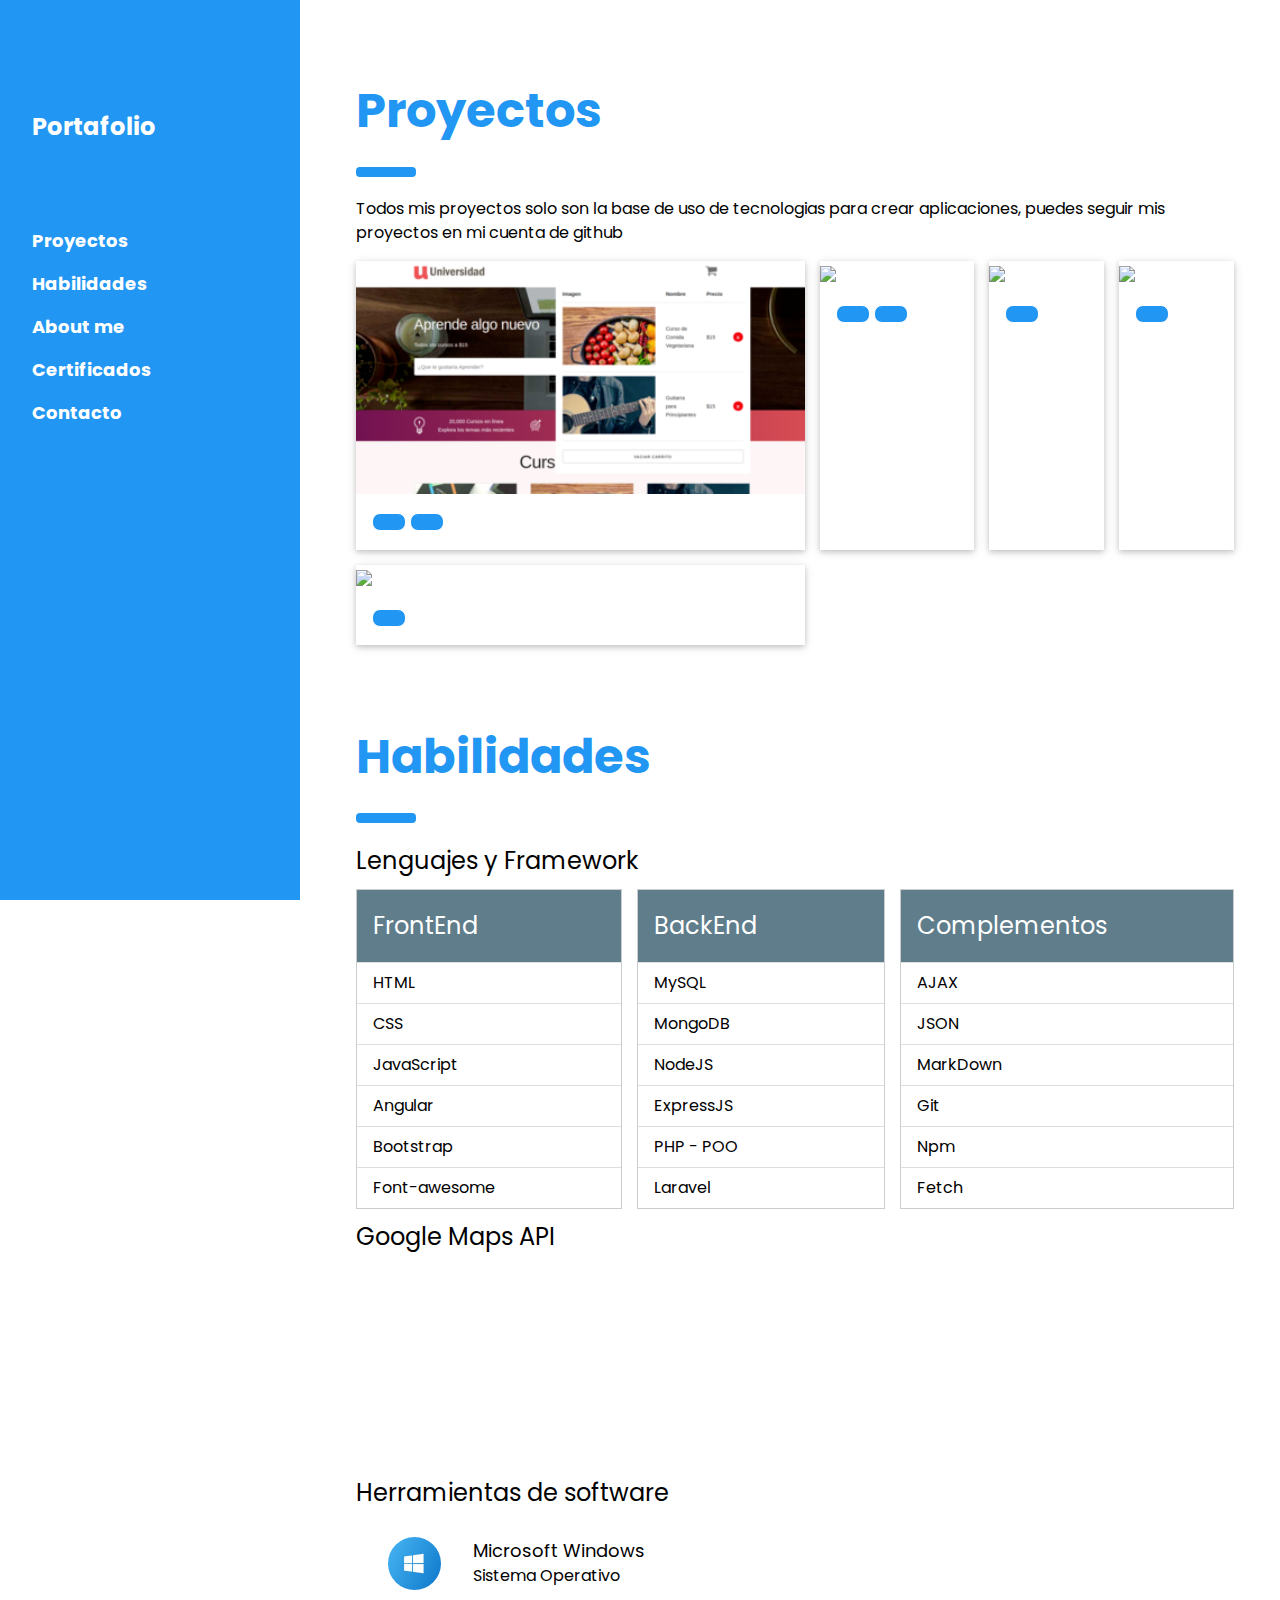
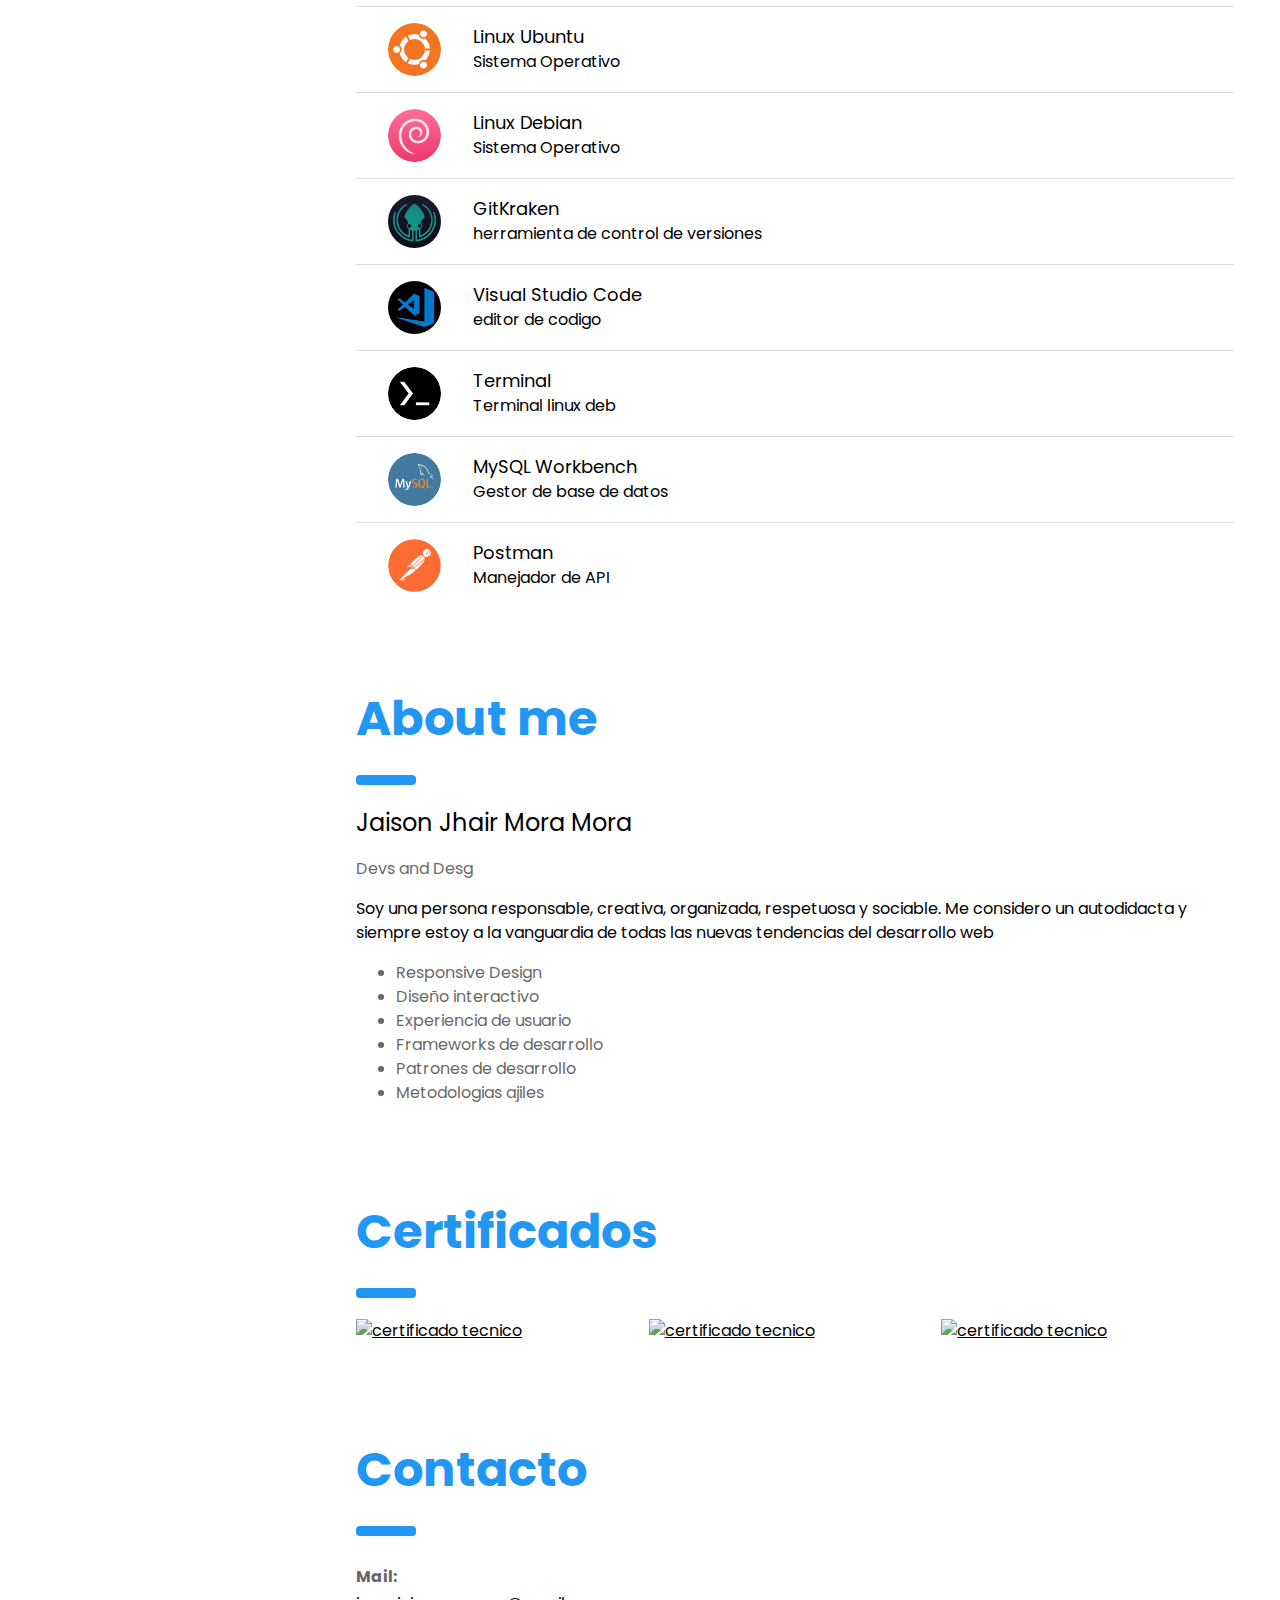
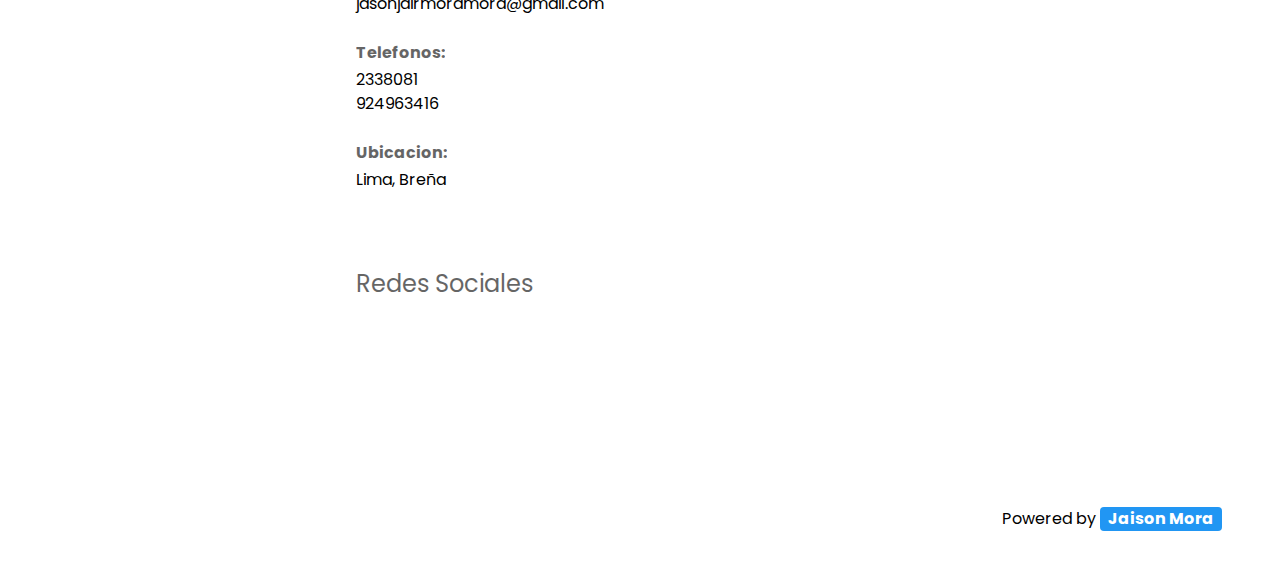
==== commit 8e71f15e: "listo" ====
--- a/index.html
+++ b/index.html
@@ -54,24 +54,49 @@
             </div>
             <div>                
                 <p>Todos mis proyectos solo son la base de uso de tecnologias para crear aplicaciones, puedes seguir mis proyectos en mi cuenta de github</p>                
-                <div class="grid-container-project w3-text-theme">
-                    <article class="w3-container w3-round w3-green">
-                        <h4>DataQuery</h4>
-                        <p>Aplicacion para gestionar datos de personas</p>
-                        <p><a class="w3-button w3-hover-white w3-green w3-border w3-border-white w3-round-large" href="https://github.com/MoraBoop/DataQuery" target="_blank">codigo</a></p>
+                <div class="grid-container-project">
+                    <article class="w3-card w3-theme-l4">
+                        <img src="imgs/proyects/carrito.png" width="100%">
+                        <div class="w3-container">                                                        
+                            <p>
+                                <a class="w3-button w3-hover-white w3-blue w3-border w3-border-white w3-round-large" href="https://github.com/MoraBoop/carrito-compras-LS" target="_blank"><i class="fas fa-code"></i></a>
+                                <a class="w3-button w3-hover-white w3-blue w3-border w3-border-white w3-round-large" href="https://moraboop.github.io/carrito-compras-LS/" target="_blank"><i class="fas fa-eye"></i></a>
+                            </p>
+                        </div>                        
                     </article>
-                    <article class="w3-container w3-round w3-red">
-                        <h4>Crud-Task</h4>
-                        <p>Aplicacion para almacenar tareas</p>
-                        <p>
-                            <a class="w3-button w3-hover-white w3-red w3-border w3-border-white w3-round-large" href="https://github.com/MoraBoop/php-crud-task" target="_blank">codigo</a>                            
-                        </p>
+                    <article class="w3-card w3-theme-l4">
+                        <img src="imgs/proyects/localstorage.png" width="100%">
+                        <div class="w3-container">                                                        
+                            <p>
+                                <a class="w3-button w3-hover-white w3-blue w3-border w3-border-white w3-round-large" href="https://github.com/MoraBoop/LocalStorage" target="_blank"><i class="fas fa-code"></i></a>
+                                <a class="w3-button w3-hover-white w3-blue w3-border w3-border-white w3-round-large" href="https://moraboop.github.io/LocalStorage/" target="_blank"><i class="fas fa-eye"></i></a>
+                            </p>
+                        </div>                        
+                    </article>
+                    <article class="w3-card w3-theme-l4">
+                        <img src="imgs/proyects/crudphp.png" width="100%">
+                        <div class="w3-container">                                                        
+                            <p>
+                                <a class="w3-button w3-hover-white w3-blue w3-border w3-border-white w3-round-large" href="https://github.com/MoraBoop/php-crud-task" target="_blank"><i class="fas fa-code"></i></a>                                
+                            </p>
+                        </div>
+                    </article>
+                    <article class="w3-card w3-theme-l4">
+                        <img src="imgs/proyects/data.png" width="100%">
+                        <div class="w3-container">                                                        
+                            <p>
+                                <a class="w3-button w3-hover-white w3-blue w3-border w3-border-white w3-round-large" href="https://github.com/MoraBoop/DataQuery" target="_blank"><i class="fas fa-code"></i></a>
+                            </p>
+                        </div>
                     </article>                    
-                    <article class="w3-container w3-round w3-blue">                    
-                        <h4>Aplicacion de notas</h4>
-                        <p>Aplicacion de notas con laravel</p>
-                        <p><a class="w3-button w3-hover-white w3-border w3-border-white w3-round-large" href="https://github.com/MoraBoop/sistema-notas" target="_blank">codigo</a></p>
-                    </article>                    
+                    <article class="w3-card w3-theme-l4">
+                        <img src="imgs/proyects/laravel.png" width="100%">
+                        <div class="w3-container">                                                        
+                            <p>
+                                <a class="w3-button w3-hover-white w3-blue w3-border w3-border-white w3-round-large" href="https://github.com/MoraBoop/sistema-notas" target="_blank"><i class="fas fa-code"></i></a>
+                            </p>
+                        </div>
+                    </article>
                 </div>
             </div>
         </section>
@@ -88,7 +113,7 @@
                 <div class="grid-container-skills ">                
                     <div>
                         <ul class="w3-ul w3-border w3-hoverable">                        
-                            <li class="w3-red"><h3>FrontEnd</h3></li>
+                            <li class="w3-blue-grey"><h3>FrontEnd</h3></li>
                             <li>HTML</li>
                             <li>CSS</li>
                             <li>JavaScript</li>
@@ -110,7 +135,7 @@
                     </div>
                     <div>
                         <ul class="w3-ul w3-border w3-hoverable">
-                            <li class="w3-yellow"><h3>Complementos</h3></li>
+                            <li class="w3-blue-grey"><h3>Complementos</h3></li>
                             <li>AJAX</li>
                             <li>JSON</li>
                             <li>MarkDown</li>
@@ -128,64 +153,63 @@
                 <h3>Herramientas de software</h3>
                 <ul class="w3-ul">                    
                     <li class="w3-bar">
-                        <img src="imgs/windows.jpg" class="w3-bar-item w3-circle" style="width:85px">
+                        <img src="imgs/windows.jpg" class="w3-bar-item w3-circle w3-hide-small" style="width:85px">
                         <div class="w3-bar-item">
                             <span class="w3-large">Microsoft Windows</span><br>
                             <span>Sistema Operativo</span>
                         </div>
                     </li>
                     <li class="w3-bar">
-                        <img src="imgs/ubuntu.png" class="w3-bar-item w3-circle" style="width:85px">
+                        <img src="imgs/ubuntu.png" class="w3-bar-item w3-circle w3-hide-small" style="width:85px">
                         <div class="w3-bar-item">
                             <span class="w3-large">Linux Ubuntu</span><br>
                             <span>Sistema Operativo</span>
                         </div>
                     </li>                    
                     <li class="w3-bar">
-                        <img src="imgs/debian.png" class="w3-bar-item w3-circle" style="width:85px">
+                        <img src="imgs/debian.png" class="w3-bar-item w3-circle w3-hide-small" style="width:85px">
                         <div class="w3-bar-item">
                             <span class="w3-large">Linux Debian</span><br>
                             <span>Sistema Operativo</span>
                         </div>
                     </li>
                     <li class="w3-bar">
-                        <img src="imgs/gitkraken.jpg" class="w3-bar-item w3-circle" style="width:85px">
+                        <img src="imgs/gitkraken.jpg" class="w3-bar-item w3-circle w3-hide-small" style="width:85px">
                         <div class="w3-bar-item">
                             <span class="w3-large">GitKraken</span><br>
                             <span>herramienta de control de versiones</span>
                         </div>
                     </li>                                    
                     <li class="w3-bar">
-                        <img src="imgs/vscode.jpg" class="w3-bar-item w3-circle" style="width:85px">
+                        <img src="imgs/vscode.jpg" class="w3-bar-item w3-circle w3-hide-small" style="width:85px">
                         <div class="w3-bar-item">
                             <span class="w3-large">Visual Studio Code</span><br>
                             <span>editor de codigo</span>
                         </div>
                     </li>                
                     <li class="w3-bar">
-                        <img src="imgs/terminal.png" class="w3-bar-item w3-circle" style="width:85px">
+                        <img src="imgs/terminal.png" class="w3-bar-item w3-circle w3-hide-small" style="width:85px">
                         <div class="w3-bar-item">
                             <span class="w3-large">Terminal</span><br>
                             <span>Terminal linux deb</span>
                         </div>
                     </li>                    
                     <li class="w3-bar">
-                        <img src="imgs/mysqlwork.png" class="w3-bar-item w3-circle" style="width:85px">
+                        <img src="imgs/mysqlwork.png" class="w3-bar-item w3-circle w3-hide-small" style="width:85px">
                         <div class="w3-bar-item">
                             <span class="w3-large">MySQL Workbench</span><br>
                             <span>Gestor de base de datos</span>
                         </div>
                     </li>                    
                     <li class="w3-bar">
-                        <img src="imgs/postman.png" class="w3-bar-item w3-circle" style="width:85px">
+                        <img src="imgs/postman.png" class="w3-bar-item w3-circle w3-hide-small" style="width:85px">
                         <div class="w3-bar-item">
                             <span class="w3-large">Postman</span><br>
                             <span>Manejador de API</span>
                         </div>
                     </li>
                 </ul>                            
-            </article>
-            
+            </article>            
         </section>
                         
         <!-- About me -->
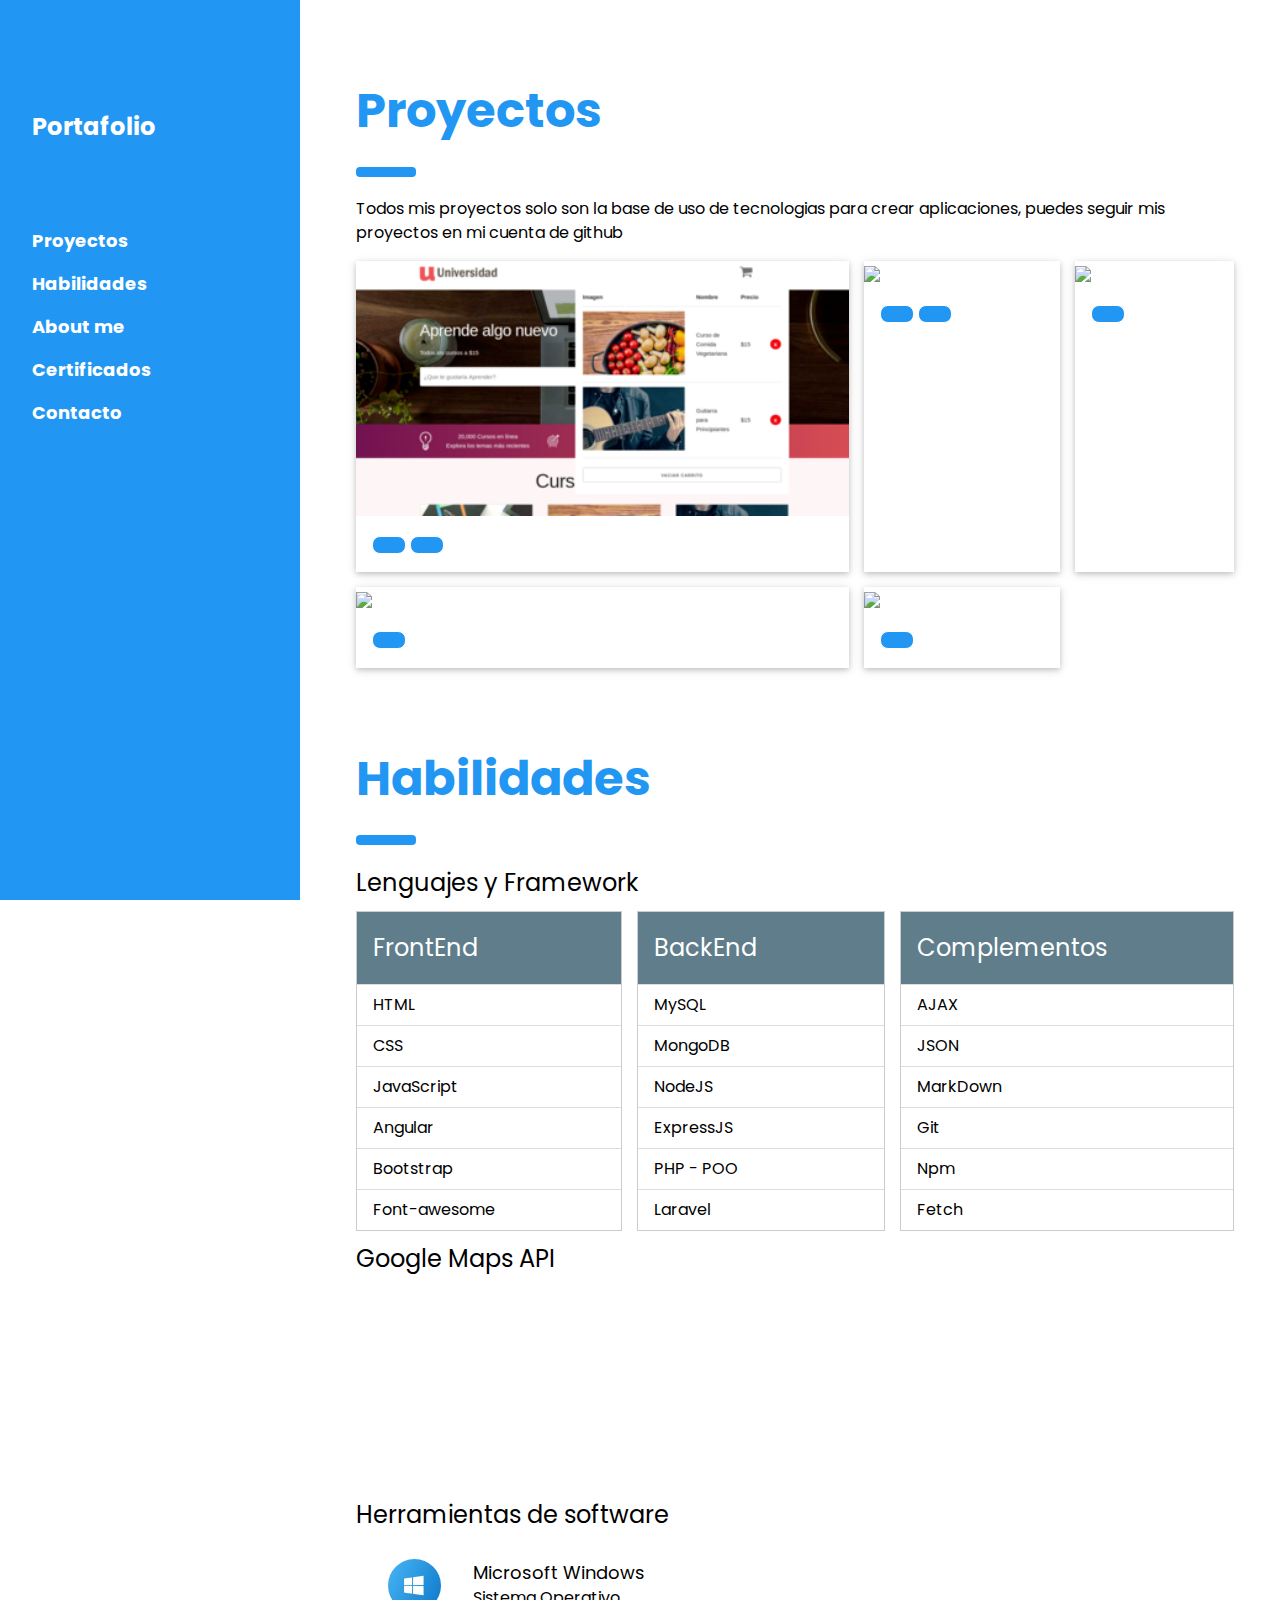
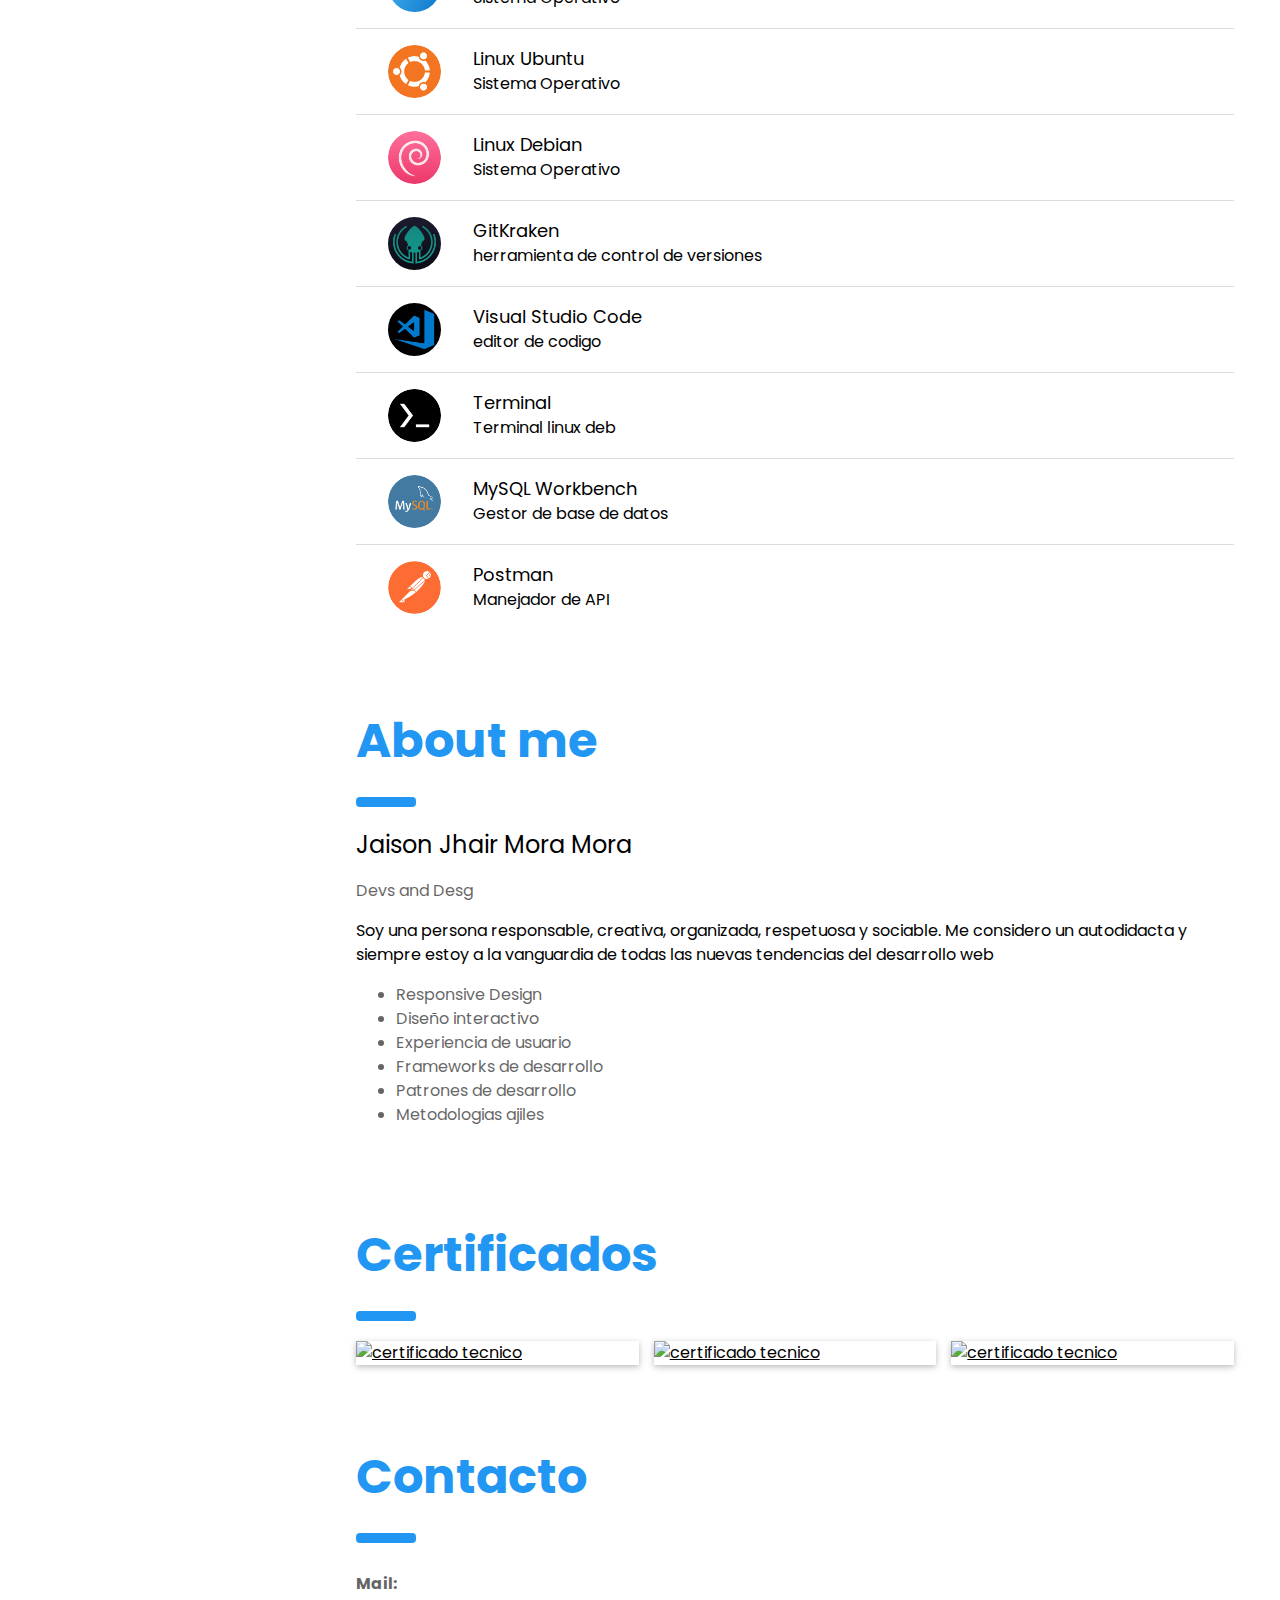
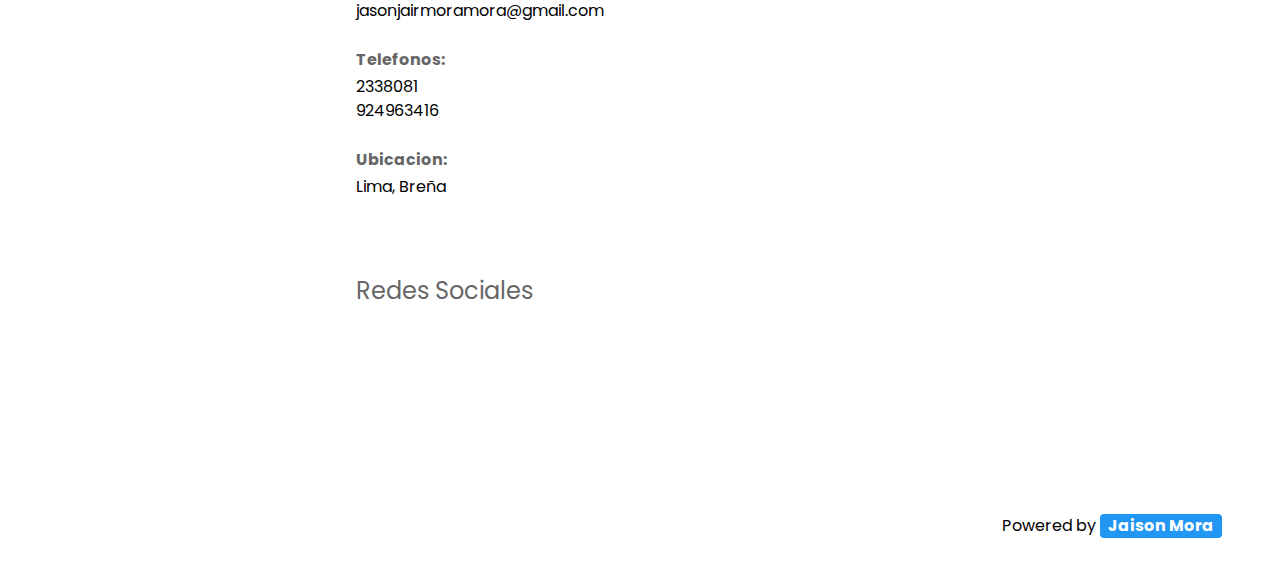
==== commit a7ef14b5: "listo" ====
--- a/index.html
+++ b/index.html
@@ -242,20 +242,20 @@
                 <hr class="w3-round w3-text-blue">
             </div>
 
-            <div class="w3-row">
-                <div class="w3-col l4 m6 s12 w3-margin-bottom">
+            <div class="grip-container-certificates">
+                <div class="w3-card">
                     <a href="imgs/tecn.jpg" target="_blank">
-                        <img src="imgs/tecn.jpg" alt="certificado tecnico" width="100%" height="100%">
+                        <img src="imgs/tecn.jpg" alt="certificado tecnico" width="100%">
                     </a>
                 </div>              
-                <div class="w3-col l4 m6 s12 w3-margin-bottom">
+                <div class="w3-card">
                     <a href="imgs/Certificate_page-0001.jpg" target="_blank">
-                        <img src="imgs/Certificate_page-0001.jpg" alt="certificado tecnico" width="100%" height="100%">
+                        <img src="imgs/Certificate_page-0001.jpg" alt="certificado tecnico" width="100%">
                     </a>
                 </div> 
-                <div class="w3-col l4 m6 s12 w3-margin-bottom">
+                <div class="w3-card">
                     <a href="imgs/MORA MORA,JAISON JHAIR_page-0001.jpg" target="_blank">
-                        <img src="imgs/MORA MORA,JAISON JHAIR_page-0001.jpg" alt="certificado tecnico" width="100%" height="100%">
+                        <img src="imgs/MORA MORA,JAISON JHAIR_page-0001.jpg" alt="certificado tecnico" width="100%">
                     </a>
                 </div>              
             </div>            
--- a/style.css
+++ b/style.css
@@ -1,5 +1,9 @@
 body,h1,h2,h3,h4,h5 {font-family: "Poppins", sans-serif}
-body {font-size:16px;}
+
+body {
+    font-size:16px;
+}
+
 hr {border: solid 5px; width: 50px;}
 
 .w3-half img{margin-bottom:-6px;margin-top:16px;opacity:0.8;cursor:pointer}
@@ -10,19 +14,30 @@
     height: 200px;
 }
 
-.responsive_img{width: 100%;height: auto;}
-
 .grid-container-project {
     display: grid;
-    grid-template-columns: auto auto auto auto;
-    grid-gap: 15px;    
+    grid-template-columns: auto auto auto;
+    grid-gap: 15px;
 }
 
 .grid-container-skills {
     display: grid;
     grid-template-columns: auto auto auto;
-    grid-gap: 15px;    
+    grid-gap: 15px;
 }
+
+.grid-container-design {
+    display: grid;
+    grid-template-columns: auto auto auto auto auto;
+    grid-gap: 15px;
+}
+
+.grip-container-certificates {
+    display: grid;
+    grid-template-columns: auto auto auto;
+    grid-gap: 15px;
+}
+
 
 @media only screen and (max-width: 770px) {
     .grid-container-project {
@@ -35,4 +50,9 @@
         grid-template-columns: auto;
         grid-gap: 10px;
     }
+    .grip-container-certificates {
+        display: grid;
+        grid-template-columns: auto;
+        grid-gap: 10px;
+    }
 }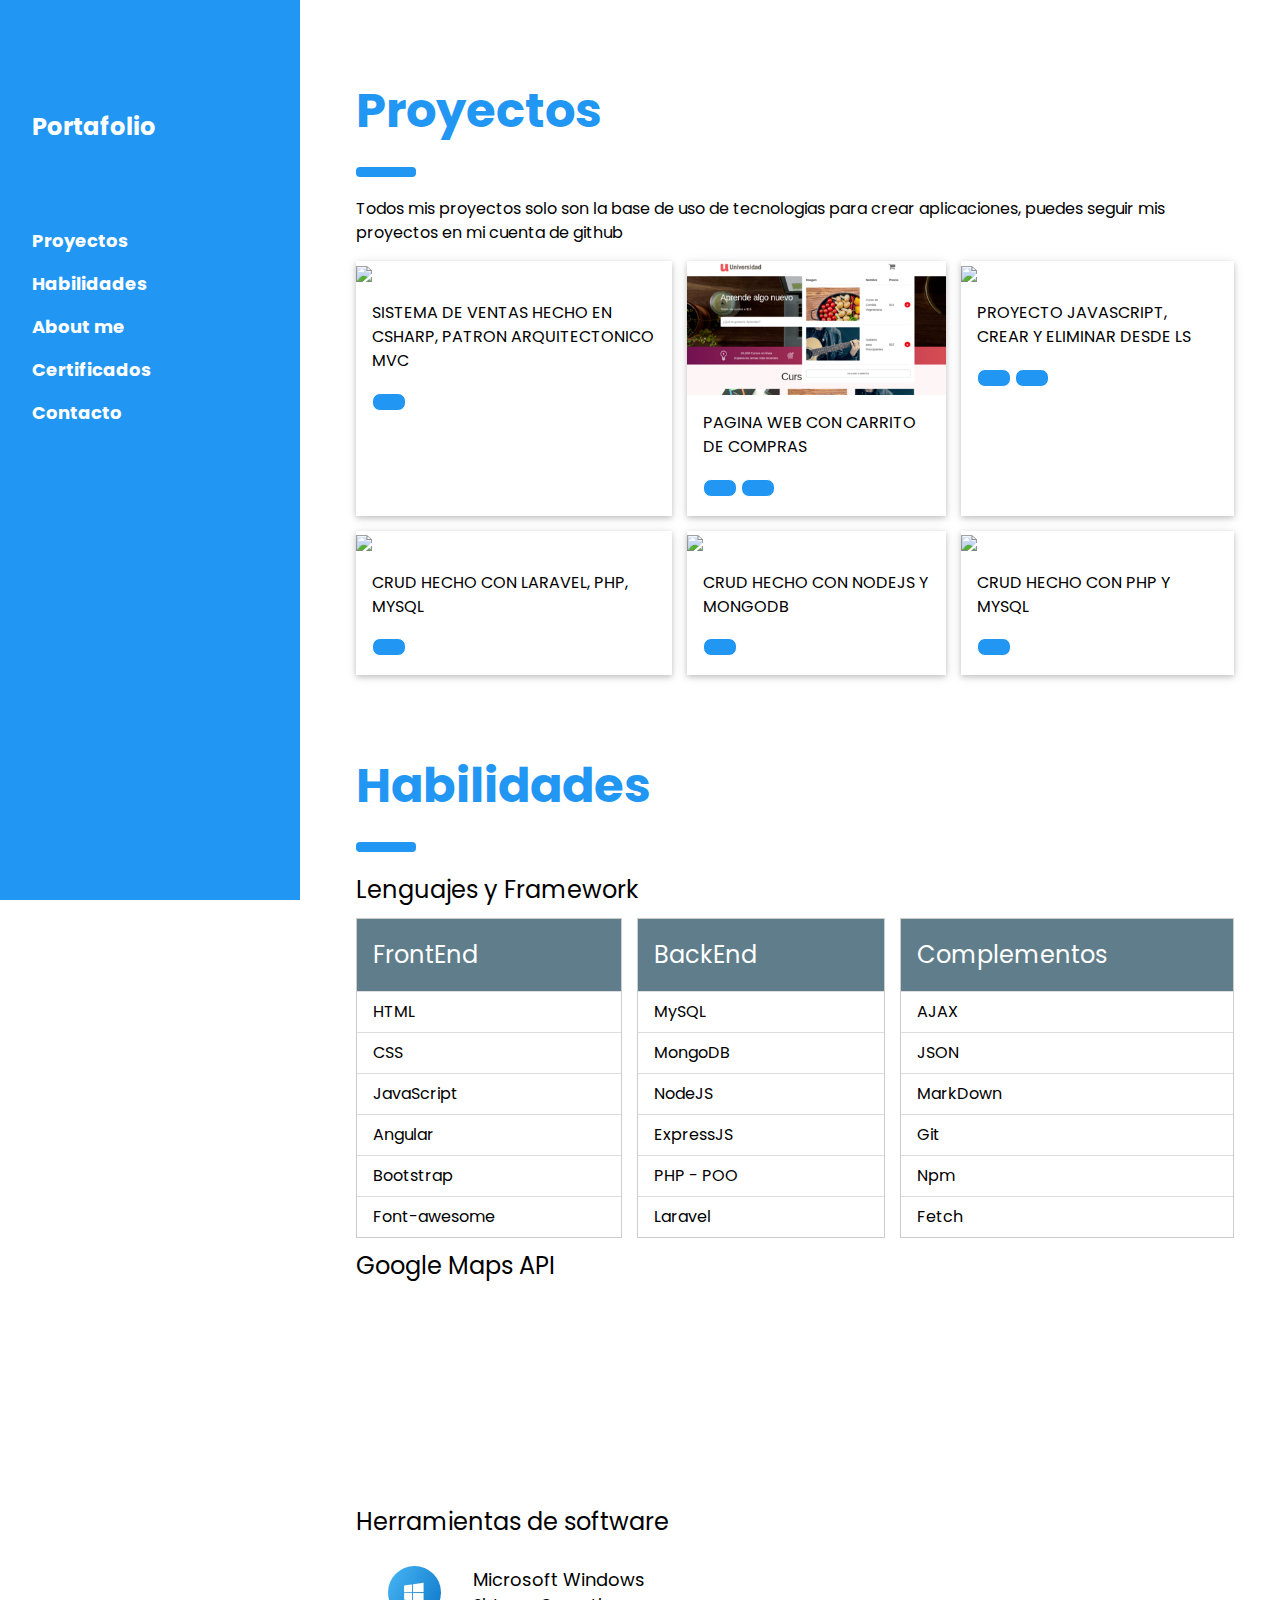
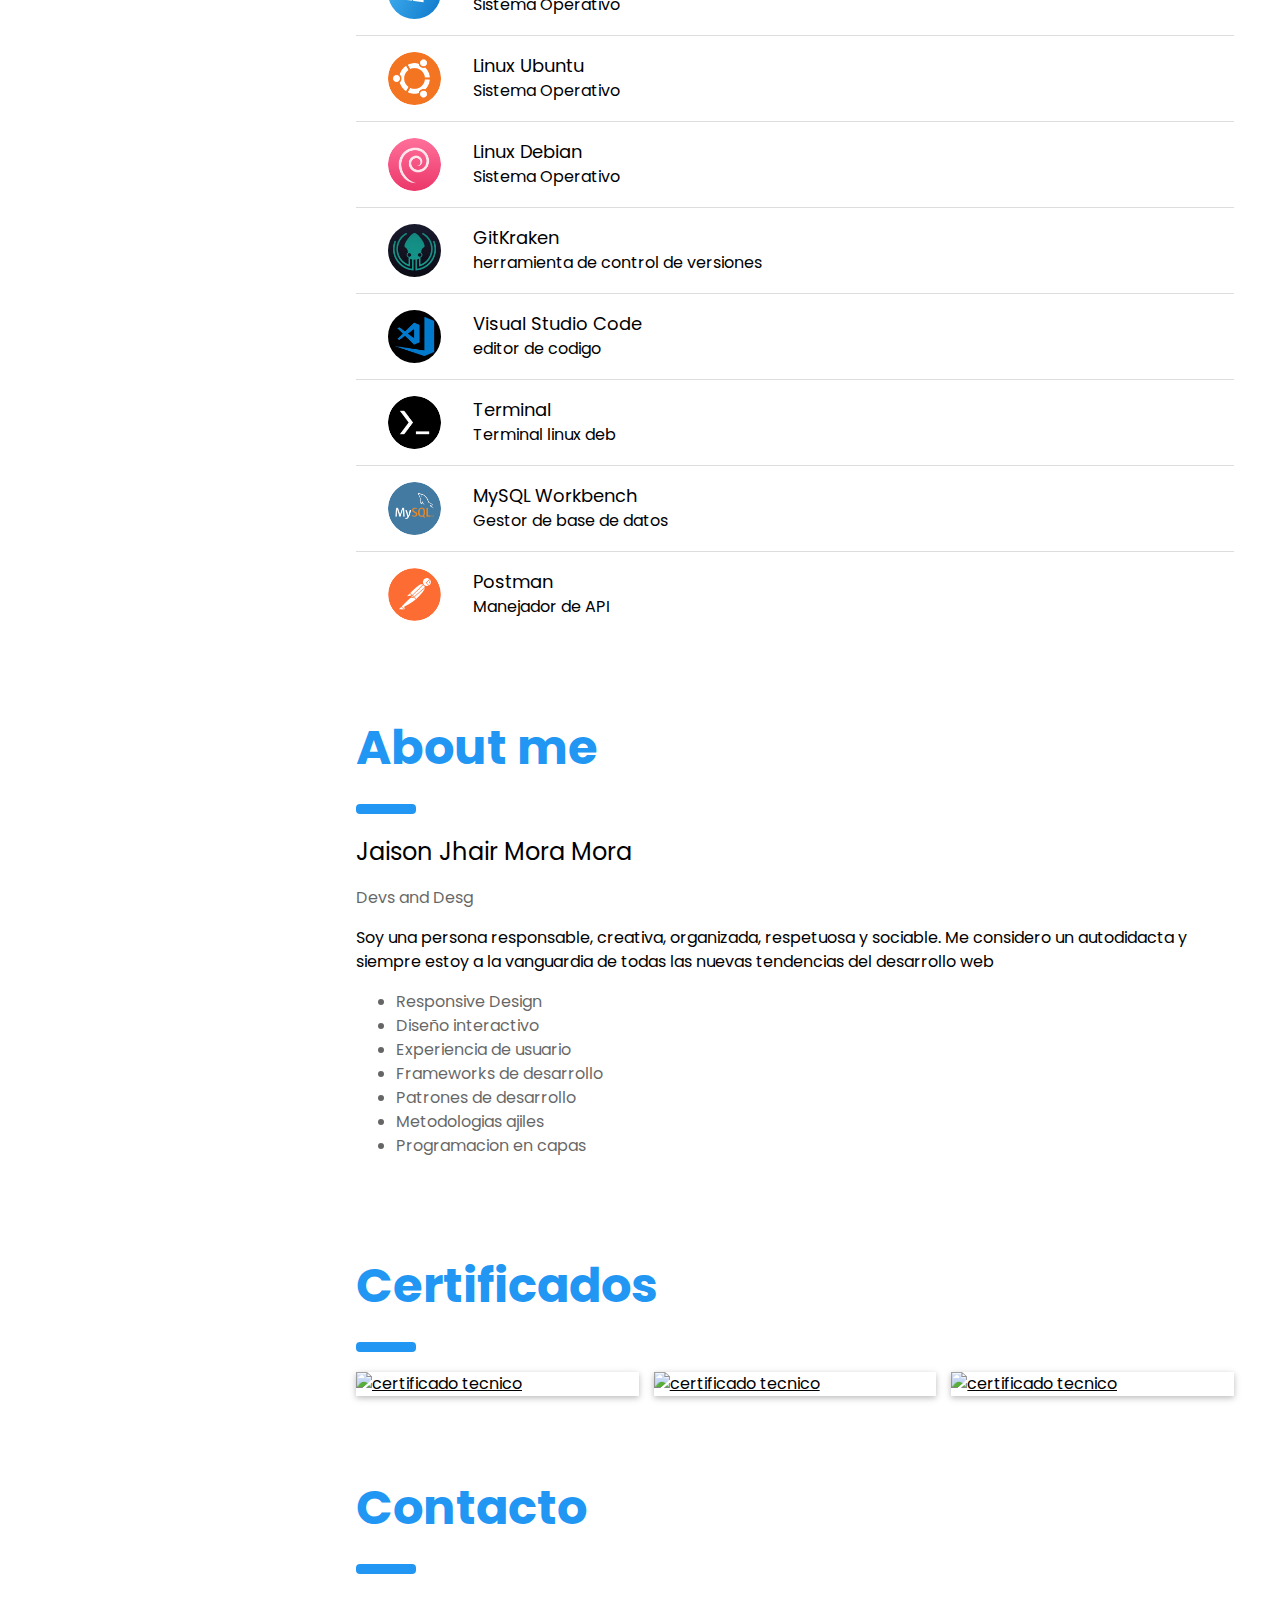
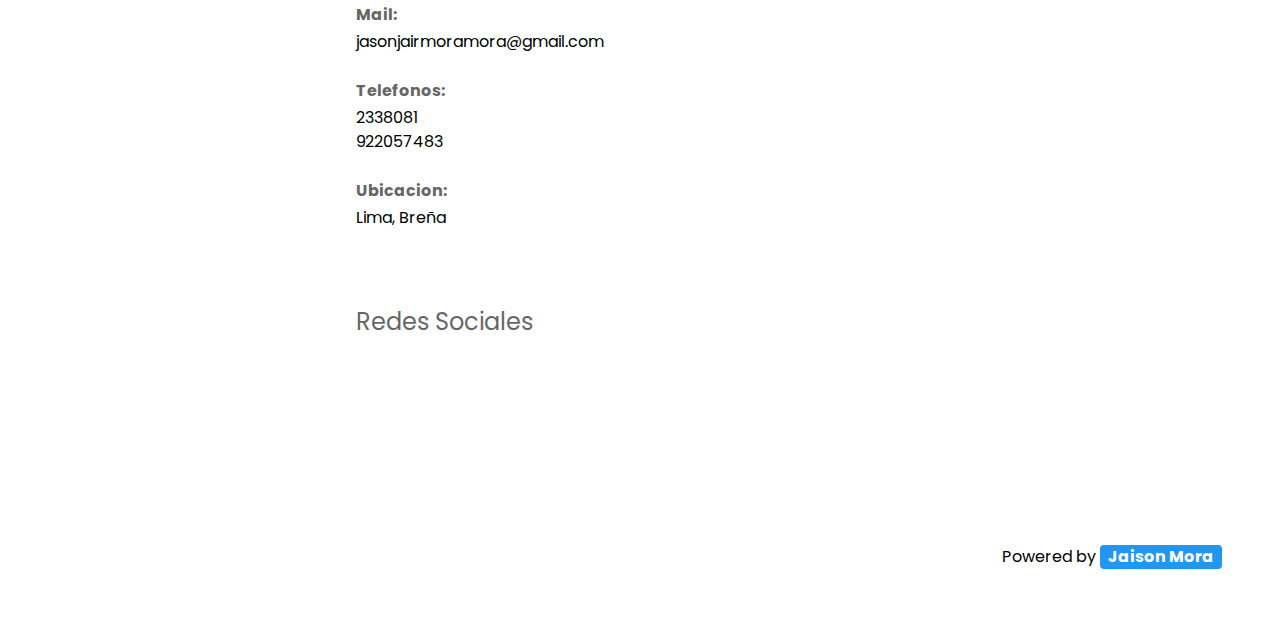
==== commit 549e4e42: "Update index.html" ====
--- a/index.html
+++ b/index.html
@@ -56,8 +56,18 @@
                 <p>Todos mis proyectos solo son la base de uso de tecnologias para crear aplicaciones, puedes seguir mis proyectos en mi cuenta de github</p>                
                 <div class="grid-container-project">
                     <article class="w3-card w3-theme-l4">
+                        <img src="imgs/proyects/sis_venta.png" width="100%">
+                        <div class="w3-container project">
+                            <p>SISTEMA DE VENTAS HECHO EN CSHARP, PATRON ARQUITECTONICO MVC</p>
+                            <p>
+                                <a class="w3-button w3-hover-white w3-blue w3-border w3-border-white w3-round-large" href="https://github.com/MoraBoop/sistema-ventas-cshar" target="_blank"><i class="fas fa-code"></i></a>
+                            </p>
+                        </div>                        
+                    </article>
+                    <article class="w3-card w3-theme-l4">
                         <img src="imgs/proyects/carrito.png" width="100%">
-                        <div class="w3-container">                                                        
+                        <div class="w3-container project">
+                            <p>PAGINA WEB CON CARRITO DE COMPRAS</p>
                             <p>
                                 <a class="w3-button w3-hover-white w3-blue w3-border w3-border-white w3-round-large" href="https://github.com/MoraBoop/carrito-compras-LS" target="_blank"><i class="fas fa-code"></i></a>
                                 <a class="w3-button w3-hover-white w3-blue w3-border w3-border-white w3-round-large" href="https://moraboop.github.io/carrito-compras-LS/" target="_blank"><i class="fas fa-eye"></i></a>
@@ -66,8 +76,9 @@
                     </article>
                     <article class="w3-card w3-theme-l4">
                         <img src="imgs/proyects/localstorage.png" width="100%">
-                        <div class="w3-container">                                                        
-                            <p>
+                        <div class="w3-container project">                                                        
+                            <p>
+                                <p>PROYECTO JAVASCRIPT, CREAR Y ELIMINAR DESDE LS</p>
                                 <a class="w3-button w3-hover-white w3-blue w3-border w3-border-white w3-round-large" href="https://github.com/MoraBoop/LocalStorage" target="_blank"><i class="fas fa-code"></i></a>
                                 <a class="w3-button w3-hover-white w3-blue w3-border w3-border-white w3-round-large" href="https://moraboop.github.io/LocalStorage/" target="_blank"><i class="fas fa-eye"></i></a>
                             </p>
@@ -75,15 +86,17 @@
                     </article>
                     <article class="w3-card w3-theme-l4">
                         <img src="imgs/proyects/crudphp.png" width="100%">
-                        <div class="w3-container">                                                        
-                            <p>
+                        <div class="w3-container project">                                                        
+                            <p>
+                                <p>CRUD HECHO CON LARAVEL, PHP, MYSQL</p>
                                 <a class="w3-button w3-hover-white w3-blue w3-border w3-border-white w3-round-large" href="https://github.com/MoraBoop/php-crud-task" target="_blank"><i class="fas fa-code"></i></a>                                
                             </p>
                         </div>
                     </article>
                     <article class="w3-card w3-theme-l4">
                         <img src="imgs/proyects/data.png" width="100%">
-                        <div class="w3-container">                                                        
+                        <div class="w3-container project">                                                        
+                            <p>CRUD HECHO CON NODEJS Y MONGODB</p>
                             <p>
                                 <a class="w3-button w3-hover-white w3-blue w3-border w3-border-white w3-round-large" href="https://github.com/MoraBoop/DataQuery" target="_blank"><i class="fas fa-code"></i></a>
                             </p>
@@ -91,7 +104,8 @@
                     </article>                    
                     <article class="w3-card w3-theme-l4">
                         <img src="imgs/proyects/laravel.png" width="100%">
-                        <div class="w3-container">                                                        
+                        <div class="w3-container project">
+                            <p>CRUD HECHO CON PHP Y MYSQL</p>
                             <p>
                                 <a class="w3-button w3-hover-white w3-blue w3-border w3-border-white w3-round-large" href="https://github.com/MoraBoop/sistema-notas" target="_blank"><i class="fas fa-code"></i></a>
                             </p>
@@ -230,6 +244,7 @@
                     <li>Frameworks de desarrollo</li>
                     <li>Patrones de desarrollo</li>
                     <li>Metodologias ajiles</li>
+                    <li>Programacion en capas</li>
                 </ul>                
             </div>
         </section>
@@ -275,7 +290,7 @@
             <p>
                 <i class="fas fa-phone-square w3-xlarge w3-text-green"></i><span class="w3-opacity"><b> Telefonos:</b></span>
                 <br><span>2338081</span>
-                <br><span>924963416</span>
+                <br><span>922057483</span>
             </p> 
             <p>        
                 <i class="fas fa-map-marker-alt w3-xlarge w3-text-red"></i><span class="w3-opacity"><b> Ubicacion:</b></span>
--- a/style.css
+++ b/style.css
@@ -26,12 +26,6 @@
     grid-gap: 15px;
 }
 
-.grid-container-design {
-    display: grid;
-    grid-template-columns: auto auto auto auto auto;
-    grid-gap: 15px;
-}
-
 .grip-container-certificates {
     display: grid;
     grid-template-columns: auto auto auto;
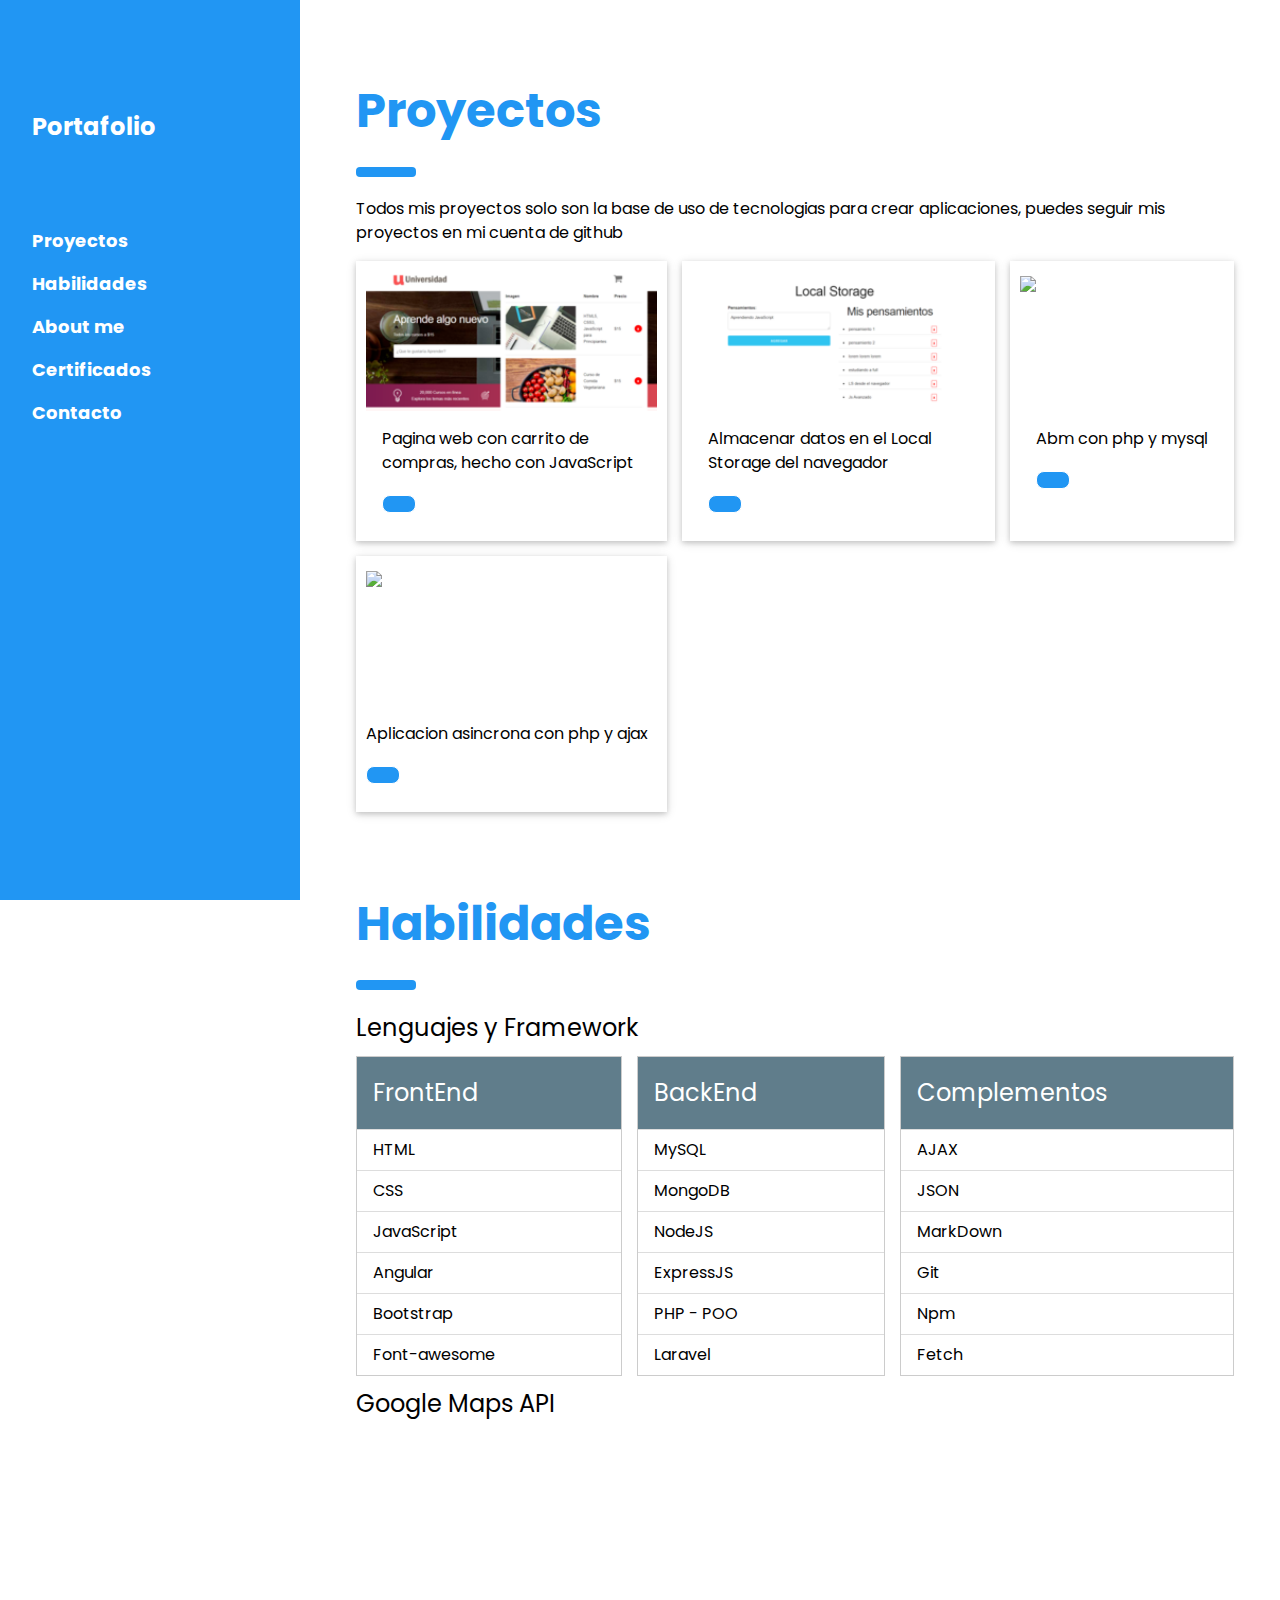
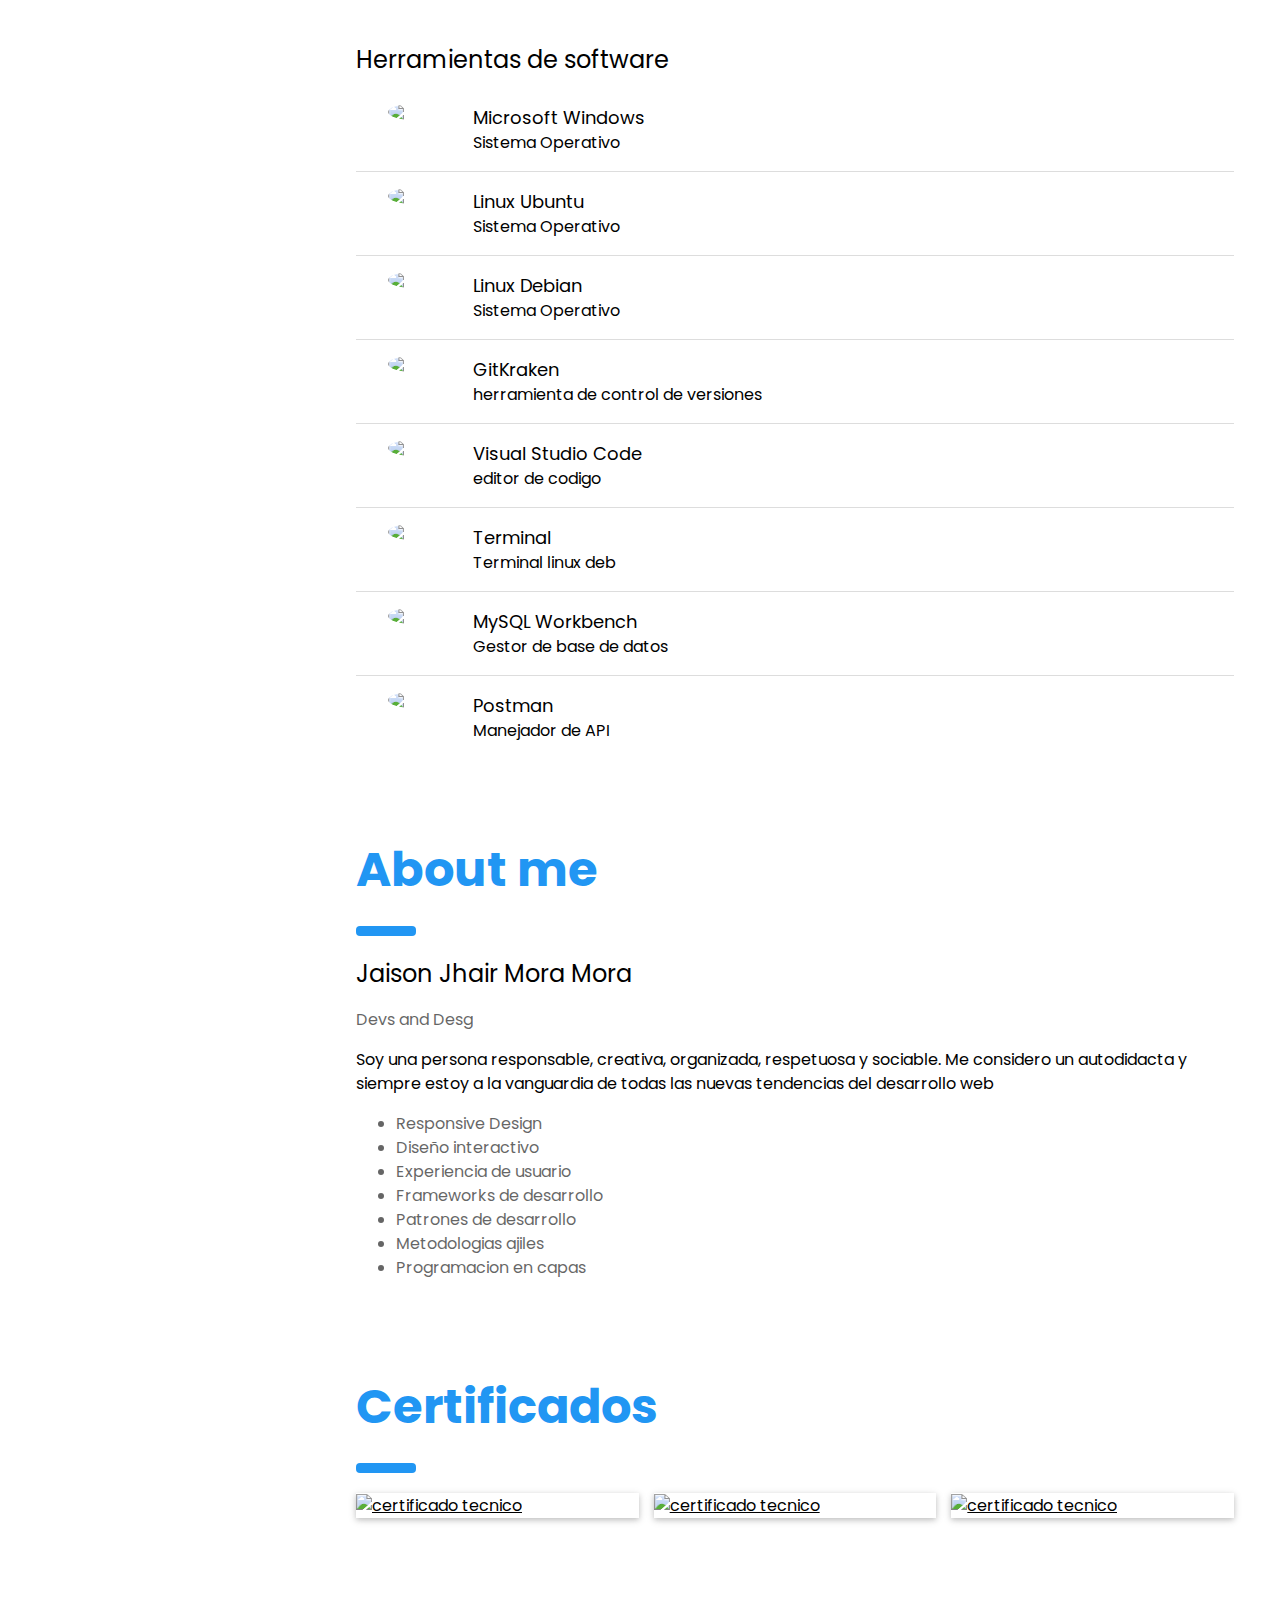
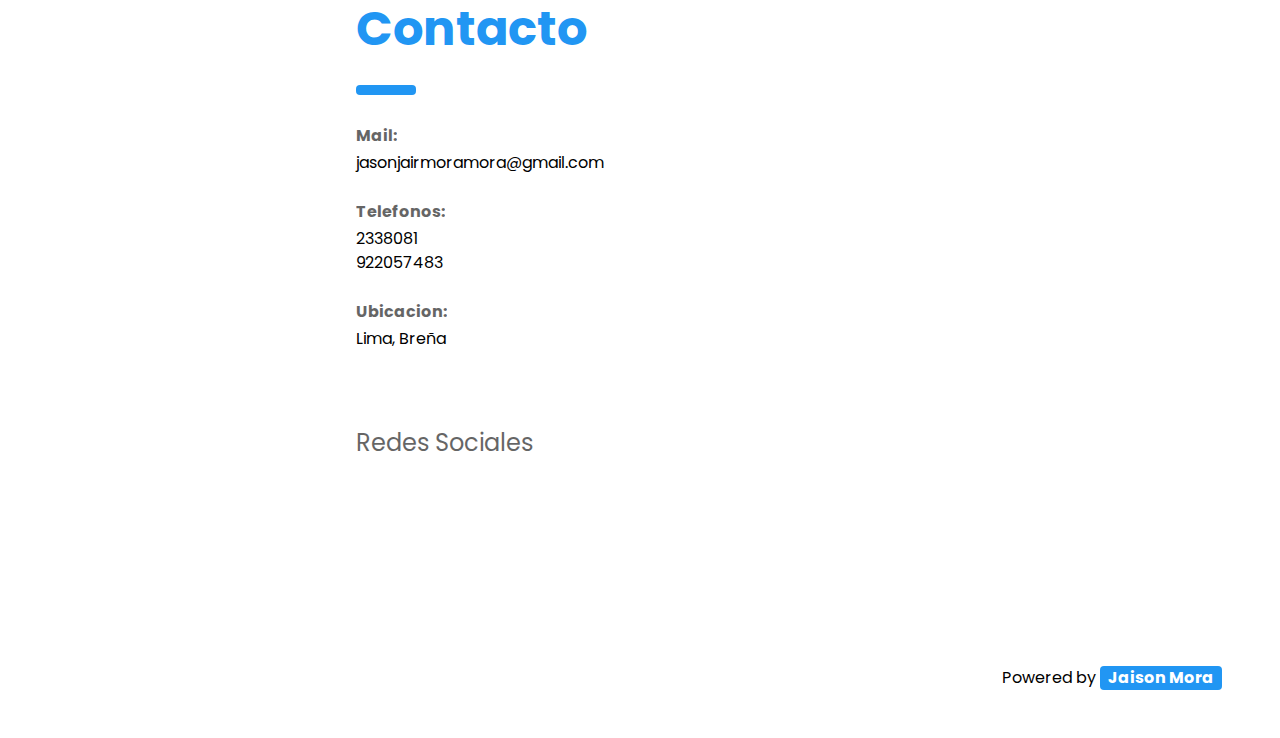
==== commit d403efe9: "save" ====
--- a/index.html
+++ b/index.html
@@ -2,318 +2,315 @@
 <html lang="en">
 <head>
 
-    <meta charset="UTF-8">
-    <meta name="viewport" content="width=device-width, initial-scale=1.0">
-    <meta http-equiv="X-UA-Compatible" content="ie=edge">
-    
-    <link rel="stylesheet" href="https://www.w3schools.com/w3css/4/w3.css">
-    <link rel="stylesheet" href="https://www.w3schools.com/lib/w3-theme-blue.css">
-    <link rel="stylesheet" href="https://fonts.googleapis.com/css?family=Poppins">
-    <link rel="stylesheet" href="https://use.fontawesome.com/releases/v5.0.8/css/all.css" integrity="sha384-3AB7yXWz4OeoZcPbieVW64vVXEwADiYyAEhwilzWsLw+9FgqpyjjStpPnpBO8o8S" crossorigin="anonymous">
-    <link rel="stylesheet" href="style.css">
-    <link rel="icon" href="fav/favicon.ico">    
-    
-    <title>Jason Mora || Portafolio</title>
-    
-    <script src="menu-responsive.js"></script>
+  <meta charset="UTF-8">
+  <meta name="viewport" content="width=device-width, initial-scale=1.0">
+  <meta http-equiv="X-UA-Compatible" content="ie=edge">
+  
+  <link rel="stylesheet" href="https://www.w3schools.com/w3css/4/w3.css">
+  <link rel="stylesheet" href="https://www.w3schools.com/lib/w3-theme-blue.css">
+  <link rel="stylesheet" href="https://fonts.googleapis.com/css?family=Poppins">
+  <link rel="stylesheet" href="https://use.fontawesome.com/releases/v5.0.8/css/all.css" integrity="sha384-3AB7yXWz4OeoZcPbieVW64vVXEwADiYyAEhwilzWsLw+9FgqpyjjStpPnpBO8o8S" crossorigin="anonymous">
+  <link rel="stylesheet" href="style.css">
+  <link rel="icon" href="fav/favicon.ico">    
+  
+  <title>Jason Mora || Portafolio</title>
+  
+  <script src="menu-responsive.js"></script>
+
 </head>
 
 <body>
-    <!-- Sidebar/menu -->
-    <aside class="w3-sidebar w3-collapse w3-top w3-large w3-padding w3-blue" style="z-index:3;width:300px;font-weight:bold;" id="mySidebar"><br>
-        <a href="javascript:void(0)" onclick="w3_close()" class="w3-button w3-hide-large w3-display-topleft" style="width:100%;font-size:22px">Close Menu</a>        
-        <div class="w3-container">
-            <h3 class="w3-padding-64"><b>Portafolio</b></h3>
+
+  <!-- Sidebar/menu -->
+  <aside class="w3-sidebar w3-collapse w3-top w3-large w3-padding w3-blue" style="z-index:3;width:300px;font-weight:bold;" id="mySidebar"><br>
+    <a href="javascript:void(0)" onclick="w3_close()" class="w3-button w3-hide-large w3-display-topleft" style="width:100%;font-size:22px">Close Menu</a>        
+    <div class="w3-container">
+      <h3 class="w3-padding-64"><b>Portafolio</b></h3>
+    </div>
+    <div class="w3-bar-block">
+      <a href="#proyectos" onclick="w3_close()" class="w3-bar-item w3-button w3-hover-white">Proyectos</a> 
+      <a href="#habilidades" onclick="w3_close()" class="w3-bar-item w3-button w3-hover-white">Habilidades</a>             
+      <a href="#about" onclick="w3_close()" class="w3-bar-item w3-button w3-hover-white">About me</a>
+      <a href="#certificados" onclick="w3_close()" class="w3-bar-item w3-button w3-hover-white">Certificados</a>
+      <a href="#contact" onclick="w3_close()" class="w3-bar-item w3-button w3-hover-white">Contacto</a>
+    </div>
+  </aside>
+
+  <!-- Top menu on small screens -->
+  <nav class="w3-container w3-top w3-hide-large w3-blue w3-xlarge w3-padding">
+    <a href="javascript:void(0)" class="w3-button w3-blue w3-margin-right" onclick="w3_open()">☰</a>
+    <span>Portafolio</span>
+  </nav>
+  
+  <!-- Overlay effect when opening sidebar on small screens -->
+  <div class="w3-overlay w3-hide-large" onclick="w3_close()" style="cursor:pointer" title="close side menu" id="myOverlay"></div>
+  
+  <!-- !PAGE CONTENT! -->
+  <main class="w3-main" style="margin-left:340px; margin-right: 30px">
+    <!-- Proyectos -->
+    <section class="w3-container" id="proyectos">
+      <div>
+          <div style="margin-top: 75px"></div>
+          <h1 class="w3-xxxlarge w3-text-blue"><b>Proyectos</b></h1>
+          <hr class="w3-round w3-text-blue">
+      </div>
+      <div>                
+          <p>Todos mis proyectos solo son la base de uso de tecnologias para crear aplicaciones, puedes seguir mis proyectos en mi cuenta de github</p>
+
+          <div class="grid-container-project">
+
+            <article class="w3-card w3-theme-l4" style="padding: 10px;">
+              <div style="height: 140px; overflow: hidden;">
+                <img src="imgs/proyects/min-carrito-compras-ls.png" style="width: 100%; height: auto;">
+              </div>
+              <div class="w3-container project">
+                <p>Pagina web con carrito de compras, hecho con JavaScript</p>
+                <p>
+                  <a class="w3-button w3-hover-white w3-blue w3-border w3-border-white w3-round-large" href="https://github.com/JMoraMora/carrito-compras-ls" target="_blank"><i class="fas fa-code"></i></a>
+                </p>
+              </div>                        
+            </article>
+
+            <article class="w3-card w3-theme-l4" style="padding: 10px;">
+              <div style="height: 140px; overflow: hidden;">
+                <img src="imgs/proyects/min-local-storage.png" style="width: 100%; height: auto;">
+              </div>
+              <div class="w3-container project">
+                <p>
+                  <p>Almacenar datos en el Local Storage del navegador</p>
+                  <a class="w3-button w3-hover-white w3-blue w3-border w3-border-white w3-round-large" href="https://github.com/JMoraMora/local-storage" target="_blank"><i class="fas fa-code"></i></a>
+                </p>
+              </div>
+            </article>
+            
+            <article class="w3-card w3-theme-l4" style="padding: 10px;">
+              <div style="height: 140px; overflow: hidden;">
+                <img src="imgs/proyects/min-php-crud-task.png" style="width: 100%; height: auto;">
+              </div>
+              <div class="w3-container project">
+                <p>
+                  <p>Abm con php y mysql</p>
+                  <a class="w3-button w3-hover-white w3-blue w3-border w3-border-white w3-round-large" href="https://github.com/JMoraMora/php-crud-task" target="_blank"><i class="fas fa-code"></i></a>
+                </p>
+              </div>
+            </article>
+
+            <article class="w3-card w3-theme-l4" style="padding: 10px;">
+              <div style="height: 140px; overflow: hidden;">
+                <img src="imgs/proyects/min-php-crud-usuarios.png" style="width: 100%; height: auto;">
+              </div>
+              <div class="project">
+                <p>Aplicacion asincrona con php y ajax</p>
+                <p>
+                  <a class="w3-button w3-hover-white w3-blue w3-border w3-border-white w3-round-large" href="https://github.com/JMoraMora/php-crud-usuarios" target="_blank"><i class="fas fa-code"></i></a>
+                </p>
+              </div>
+            </article>
+
         </div>
-        <div class="w3-bar-block">
-            <a href="#proyectos" onclick="w3_close()" class="w3-bar-item w3-button w3-hover-white">Proyectos</a> 
-            <a href="#habilidades" onclick="w3_close()" class="w3-bar-item w3-button w3-hover-white">Habilidades</a>             
-            <a href="#about" onclick="w3_close()" class="w3-bar-item w3-button w3-hover-white">About me</a>
-            <a href="#certificados" onclick="w3_close()" class="w3-bar-item w3-button w3-hover-white">Certificados</a>
-            <a href="#contact" onclick="w3_close()" class="w3-bar-item w3-button w3-hover-white">Contacto</a>
+      </div>
+    </section>
+            
+    <!-- habilidades -->
+    <section class="w3-container" id="habilidades">
+      <div>
+        <div style="margin-top: 75px"></div>
+        <h1 class="w3-xxxlarge w3-text-blue"><b>Habilidades</b></h1>
+        <hr class="w3-round w3-text-blue">
+      </div>
+      <article>
+        <h3>Lenguajes y Framework</h3>
+        <div class="grid-container-skills ">                
+          <div>
+            <ul class="w3-ul w3-border w3-hoverable">                        
+              <li class="w3-blue-grey"><h3>FrontEnd</h3></li>
+              <li>HTML</li>
+              <li>CSS</li>
+              <li>JavaScript</li>
+              <li>Angular</li>
+              <li>Bootstrap</li>
+              <li>Font-awesome</li>                            
+            </ul>
+          </div>                    
+          <div>
+            <ul class="w3-ul w3-border w3-hoverable">
+              <li class="w3-blue-grey"><h3>BackEnd </h3></li>                        
+              <li>MySQL</li>
+              <li>MongoDB</li>                        
+              <li>NodeJS</li>
+              <li>ExpressJS</li>                                                
+              <li>PHP - POO</li>
+              <li>Laravel</li>
+            </ul>
+          </div>
+          <div>
+            <ul class="w3-ul w3-border w3-hoverable">
+              <li class="w3-blue-grey"><h3>Complementos</h3></li>
+              <li>AJAX</li>
+              <li>JSON</li>
+              <li>MarkDown</li>
+              <li>Git</li>
+              <li>Npm</li>
+              <li>Fetch</li>
+            </ul>
+          </div>
         </div>
-    </aside>
-
-    <!-- Top menu on small screens -->
-    <nav class="w3-container w3-top w3-hide-large w3-blue w3-xlarge w3-padding">
-        <a href="javascript:void(0)" class="w3-button w3-blue w3-margin-right" onclick="w3_open()">☰</a>
-        <span>Portafolio</span>
-    </nav>
-    
-    <!-- Overlay effect when opening sidebar on small screens -->
-    <div class="w3-overlay w3-hide-large" onclick="w3_close()" style="cursor:pointer" title="close side menu" id="myOverlay"></div>
-    
-    <!-- !PAGE CONTENT! -->
-    <main class="w3-main" style="margin-left:340px; margin-right: 30px">
-        <!-- Proyectos -->
-        <section class="w3-container" id="proyectos">
-            <div>
-                <div style="margin-top: 75px"></div>
-                <h1 class="w3-xxxlarge w3-text-blue"><b>Proyectos</b></h1>
-                <hr class="w3-round w3-text-blue">
-            </div>
-            <div>                
-                <p>Todos mis proyectos solo son la base de uso de tecnologias para crear aplicaciones, puedes seguir mis proyectos en mi cuenta de github</p>                
-                <div class="grid-container-project">
-                    <article class="w3-card w3-theme-l4">
-                        <img src="imgs/proyects/sis_venta.png" width="100%">
-                        <div class="w3-container project">
-                            <p>SISTEMA DE VENTAS HECHO EN CSHARP, PATRON ARQUITECTONICO MVC</p>
-                            <p>
-                                <a class="w3-button w3-hover-white w3-blue w3-border w3-border-white w3-round-large" href="https://github.com/MoraBoop/sistema-ventas-cshar" target="_blank"><i class="fas fa-code"></i></a>
-                            </p>
-                        </div>                        
-                    </article>
-                    <article class="w3-card w3-theme-l4">
-                        <img src="imgs/proyects/carrito.png" width="100%">
-                        <div class="w3-container project">
-                            <p>PAGINA WEB CON CARRITO DE COMPRAS</p>
-                            <p>
-                                <a class="w3-button w3-hover-white w3-blue w3-border w3-border-white w3-round-large" href="https://github.com/MoraBoop/carrito-compras-LS" target="_blank"><i class="fas fa-code"></i></a>
-                                <a class="w3-button w3-hover-white w3-blue w3-border w3-border-white w3-round-large" href="https://moraboop.github.io/carrito-compras-LS/" target="_blank"><i class="fas fa-eye"></i></a>
-                            </p>
-                        </div>                        
-                    </article>
-                    <article class="w3-card w3-theme-l4">
-                        <img src="imgs/proyects/localstorage.png" width="100%">
-                        <div class="w3-container project">                                                        
-                            <p>
-                                <p>PROYECTO JAVASCRIPT, CREAR Y ELIMINAR DESDE LS</p>
-                                <a class="w3-button w3-hover-white w3-blue w3-border w3-border-white w3-round-large" href="https://github.com/MoraBoop/LocalStorage" target="_blank"><i class="fas fa-code"></i></a>
-                                <a class="w3-button w3-hover-white w3-blue w3-border w3-border-white w3-round-large" href="https://moraboop.github.io/LocalStorage/" target="_blank"><i class="fas fa-eye"></i></a>
-                            </p>
-                        </div>                        
-                    </article>
-                    <article class="w3-card w3-theme-l4">
-                        <img src="imgs/proyects/crudphp.png" width="100%">
-                        <div class="w3-container project">                                                        
-                            <p>
-                                <p>CRUD HECHO CON LARAVEL, PHP, MYSQL</p>
-                                <a class="w3-button w3-hover-white w3-blue w3-border w3-border-white w3-round-large" href="https://github.com/MoraBoop/php-crud-task" target="_blank"><i class="fas fa-code"></i></a>                                
-                            </p>
-                        </div>
-                    </article>
-                    <article class="w3-card w3-theme-l4">
-                        <img src="imgs/proyects/data.png" width="100%">
-                        <div class="w3-container project">                                                        
-                            <p>CRUD HECHO CON NODEJS Y MONGODB</p>
-                            <p>
-                                <a class="w3-button w3-hover-white w3-blue w3-border w3-border-white w3-round-large" href="https://github.com/MoraBoop/DataQuery" target="_blank"><i class="fas fa-code"></i></a>
-                            </p>
-                        </div>
-                    </article>                    
-                    <article class="w3-card w3-theme-l4">
-                        <img src="imgs/proyects/laravel.png" width="100%">
-                        <div class="w3-container project">
-                            <p>CRUD HECHO CON PHP Y MYSQL</p>
-                            <p>
-                                <a class="w3-button w3-hover-white w3-blue w3-border w3-border-white w3-round-large" href="https://github.com/MoraBoop/sistema-notas" target="_blank"><i class="fas fa-code"></i></a>
-                            </p>
-                        </div>
-                    </article>
-                </div>
-            </div>
-        </section>
-                
-        <!-- habilidades -->
-        <section class="w3-container" id="habilidades">
-            <div>
-                <div style="margin-top: 75px"></div>
-                <h1 class="w3-xxxlarge w3-text-blue"><b>Habilidades</b></h1>
-                <hr class="w3-round w3-text-blue">
-            </div>
-            <article>
-                <h3>Lenguajes y Framework</h3>
-                <div class="grid-container-skills ">                
-                    <div>
-                        <ul class="w3-ul w3-border w3-hoverable">                        
-                            <li class="w3-blue-grey"><h3>FrontEnd</h3></li>
-                            <li>HTML</li>
-                            <li>CSS</li>
-                            <li>JavaScript</li>
-                            <li>Angular</li>
-                            <li>Bootstrap</li>
-                            <li>Font-awesome</li>                            
-                        </ul>
-                    </div>                    
-                    <div>
-                        <ul class="w3-ul w3-border w3-hoverable">
-                            <li class="w3-blue-grey"><h3>BackEnd </h3></li>                        
-                            <li>MySQL</li>
-                            <li>MongoDB</li>                        
-                            <li>NodeJS</li>
-                            <li>ExpressJS</li>                                                
-                            <li>PHP - POO</li>
-                            <li>Laravel</li>
-                        </ul>
-                    </div>
-                    <div>
-                        <ul class="w3-ul w3-border w3-hoverable">
-                            <li class="w3-blue-grey"><h3>Complementos</h3></li>
-                            <li>AJAX</li>
-                            <li>JSON</li>
-                            <li>MarkDown</li>
-                            <li>Git</li>
-                            <li>Npm</li>
-                            <li>Fetch</li>
-                        </ul>
-                    </div>                
-            </article>                                 
-            <article>                
-                <h3>Google Maps API</h3>
-                <div class="myMap" id="map"></div>            
-            </article>
-            <article>                                
-                <h3>Herramientas de software</h3>
-                <ul class="w3-ul">                    
-                    <li class="w3-bar">
-                        <img src="imgs/windows.jpg" class="w3-bar-item w3-circle w3-hide-small" style="width:85px">
-                        <div class="w3-bar-item">
-                            <span class="w3-large">Microsoft Windows</span><br>
-                            <span>Sistema Operativo</span>
-                        </div>
-                    </li>
-                    <li class="w3-bar">
-                        <img src="imgs/ubuntu.png" class="w3-bar-item w3-circle w3-hide-small" style="width:85px">
-                        <div class="w3-bar-item">
-                            <span class="w3-large">Linux Ubuntu</span><br>
-                            <span>Sistema Operativo</span>
-                        </div>
-                    </li>                    
-                    <li class="w3-bar">
-                        <img src="imgs/debian.png" class="w3-bar-item w3-circle w3-hide-small" style="width:85px">
-                        <div class="w3-bar-item">
-                            <span class="w3-large">Linux Debian</span><br>
-                            <span>Sistema Operativo</span>
-                        </div>
-                    </li>
-                    <li class="w3-bar">
-                        <img src="imgs/gitkraken.jpg" class="w3-bar-item w3-circle w3-hide-small" style="width:85px">
-                        <div class="w3-bar-item">
-                            <span class="w3-large">GitKraken</span><br>
-                            <span>herramienta de control de versiones</span>
-                        </div>
-                    </li>                                    
-                    <li class="w3-bar">
-                        <img src="imgs/vscode.jpg" class="w3-bar-item w3-circle w3-hide-small" style="width:85px">
-                        <div class="w3-bar-item">
-                            <span class="w3-large">Visual Studio Code</span><br>
-                            <span>editor de codigo</span>
-                        </div>
-                    </li>                
-                    <li class="w3-bar">
-                        <img src="imgs/terminal.png" class="w3-bar-item w3-circle w3-hide-small" style="width:85px">
-                        <div class="w3-bar-item">
-                            <span class="w3-large">Terminal</span><br>
-                            <span>Terminal linux deb</span>
-                        </div>
-                    </li>                    
-                    <li class="w3-bar">
-                        <img src="imgs/mysqlwork.png" class="w3-bar-item w3-circle w3-hide-small" style="width:85px">
-                        <div class="w3-bar-item">
-                            <span class="w3-large">MySQL Workbench</span><br>
-                            <span>Gestor de base de datos</span>
-                        </div>
-                    </li>                    
-                    <li class="w3-bar">
-                        <img src="imgs/postman.png" class="w3-bar-item w3-circle w3-hide-small" style="width:85px">
-                        <div class="w3-bar-item">
-                            <span class="w3-large">Postman</span><br>
-                            <span>Manejador de API</span>
-                        </div>
-                    </li>
-                </ul>                            
-            </article>            
-        </section>
-                        
-        <!-- About me -->
-        <section class="w3-container" id="about">
-            <div>
-                <div style="margin-top: 75px"></div>
-                <h1 class="w3-xxxlarge w3-text-blue"><b>About me</b></h1>
-                <hr class="w3-round w3-text-blue">
-            </div>
-            <div>
-                <h3>Jaison Jhair Mora Mora</h3>
-                <p class="w3-opacity">Devs and Desg</p>
-                <p>Soy una persona responsable, creativa, organizada, respetuosa y sociable. Me considero un autodidacta y siempre estoy a la vanguardia de todas las nuevas tendencias del desarrollo web</p>
-                <ul class="w3-opacity">
-                    <li>Responsive Design</li>
-                    <li>Diseño interactivo</li>
-                    <li>Experiencia de usuario</li>
-                    <li>Frameworks de desarrollo</li>
-                    <li>Patrones de desarrollo</li>
-                    <li>Metodologias ajiles</li>
-                    <li>Programacion en capas</li>
-                </ul>                
-            </div>
-        </section>
-
-        <!-- Certificados -->
-        <section class="w3-container" id="certificados">
-            <div>
-                <div style="margin-top: 75px"></div>
-                <h1 class="w3-xxxlarge w3-text-blue"><b>Certificados</b></h1>
-                <hr class="w3-round w3-text-blue">
-            </div>
-
-            <div class="grip-container-certificates">
-                <div class="w3-card">
-                    <a href="imgs/tecn.jpg" target="_blank">
-                        <img src="imgs/tecn.jpg" alt="certificado tecnico" width="100%">
-                    </a>
-                </div>              
-                <div class="w3-card">
-                    <a href="imgs/Certificate_page-0001.jpg" target="_blank">
-                        <img src="imgs/Certificate_page-0001.jpg" alt="certificado tecnico" width="100%">
-                    </a>
-                </div> 
-                <div class="w3-card">
-                    <a href="imgs/MORA MORA,JAISON JHAIR_page-0001.jpg" target="_blank">
-                        <img src="imgs/MORA MORA,JAISON JHAIR_page-0001.jpg" alt="certificado tecnico" width="100%">
-                    </a>
-                </div>              
-            </div>            
-        </section>
-
-        <!-- Contact -->
-        <section class="w3-container" id="contact">
-            <div>
-                <div style="margin-top: 75px"></div>
-                <h1 class="w3-xxxlarge w3-text-blue"><b>Contacto</b></h1>
-                <hr class="w3-round w3-text-blue">
-            </div>
-            <p>
-                <i class="fas fa-envelope w3-xlarge w3-text-cyan"></i><span class="w3-opacity"><b> Mail:</b></span>
-                <br><span>jasonjairmoramora@gmail.com</span>
-            </p>
-            <p>
-                <i class="fas fa-phone-square w3-xlarge w3-text-green"></i><span class="w3-opacity"><b> Telefonos:</b></span>
-                <br><span>2338081</span>
-                <br><span>922057483</span>
-            </p> 
-            <p>        
-                <i class="fas fa-map-marker-alt w3-xlarge w3-text-red"></i><span class="w3-opacity"><b> Ubicacion:</b></span>
-                <br><span>Lima, Breña</span>
-            </p>
-
-            <br>
-            <br>
-
-            <!-- redes sociales -->            
-            <h3 class="w3-opacity">Redes Sociales</h3>            
-            <a href="https://www.facebook.com/eliot.mora13" target="_blank"><i class="fab fa-facebook-square w3-xxxlarge w3-text-indigo"></i></a>
-            <a href="https://www.youtube.com/channel/UClpUfzMlZdnZJVlEEu5wE8w?view_as=subscriber" target="_blank"><i class="fab fa-youtube-square w3-xxxlarge w3-text-red w3-margin-left"></i></a>
-            <a href="https://github.com/moraboop" target="_blank"><i class="fab fa-github-square w3-xxxlarge w3-text-black w3-margin-left"></i></a>
-            <a href="https://moraboop.blogspot.com/" target="_blank"><i class="fab fa-blogger w3-xxxlarge w3-text-orange w3-margin-left"></i></a>
-        </section>                            
-    </main>
-        
-    <footer class="w3-theme-l4 w3-container w3-padding-32" style="margin-top:75px;padding-right:58px">
-        <p class="w3-right">Powered by <span class="w3-tag w3-blue w3-round w3-center"><b>Jaison Mora</b></span></p>
-    </footer>
-
-    <script src="GoogleMaps.js"></script>            
-    <script src="https://maps.googleapis.com/maps/api/js?key=AIzaSyAHvq-gqWjeLEMfoTHo2yXRhoh3khjC1Bk&callback=initMap" async defer></script>            
+      </article>                                 
+      <article>                
+          <h3>Google Maps API</h3>
+          <div class="myMap" id="map"></div>            
+      </article>
+      <article>                                
+          <h3>Herramientas de software</h3>
+          <ul class="w3-ul">                    
+              <li class="w3-bar">
+                  <img src="imgs/skills/windows.jpg" class="w3-bar-item w3-circle w3-hide-small" style="width:85px">
+                  <div class="w3-bar-item">
+                      <span class="w3-large">Microsoft Windows</span><br>
+                      <span>Sistema Operativo</span>
+                  </div>
+              </li>
+              <li class="w3-bar">
+                  <img src="imgs/skills/ubuntu.png" class="w3-bar-item w3-circle w3-hide-small" style="width:85px">
+                  <div class="w3-bar-item">
+                      <span class="w3-large">Linux Ubuntu</span><br>
+                      <span>Sistema Operativo</span>
+                  </div>
+              </li>                    
+              <li class="w3-bar">
+                  <img src="imgs/skills/debian.png" class="w3-bar-item w3-circle w3-hide-small" style="width:85px">
+                  <div class="w3-bar-item">
+                      <span class="w3-large">Linux Debian</span><br>
+                      <span>Sistema Operativo</span>
+                  </div>
+              </li>
+              <li class="w3-bar">
+                  <img src="imgs/skills/gitkraken.jpg" class="w3-bar-item w3-circle w3-hide-small" style="width:85px">
+                  <div class="w3-bar-item">
+                      <span class="w3-large">GitKraken</span><br>
+                      <span>herramienta de control de versiones</span>
+                  </div>
+              </li>                                    
+              <li class="w3-bar">
+                  <img src="imgs/skills/vscode.jpg" class="w3-bar-item w3-circle w3-hide-small" style="width:85px">
+                  <div class="w3-bar-item">
+                      <span class="w3-large">Visual Studio Code</span><br>
+                      <span>editor de codigo</span>
+                  </div>
+              </li>                
+              <li class="w3-bar">
+                  <img src="imgs/skills/terminal.png" class="w3-bar-item w3-circle w3-hide-small" style="width:85px">
+                  <div class="w3-bar-item">
+                      <span class="w3-large">Terminal</span><br>
+                      <span>Terminal linux deb</span>
+                  </div>
+              </li>                    
+              <li class="w3-bar">
+                  <img src="imgs/skills/mysqlwork.png" class="w3-bar-item w3-circle w3-hide-small" style="width:85px">
+                  <div class="w3-bar-item">
+                      <span class="w3-large">MySQL Workbench</span><br>
+                      <span>Gestor de base de datos</span>
+                  </div>
+              </li>                    
+              <li class="w3-bar">
+                  <img src="imgs/skills/postman.png" class="w3-bar-item w3-circle w3-hide-small" style="width:85px">
+                  <div class="w3-bar-item">
+                      <span class="w3-large">Postman</span><br>
+                      <span>Manejador de API</span>
+                  </div>
+              </li>
+          </ul>                            
+      </article>            
+    </section>
+                    
+    <!-- About me -->
+    <section class="w3-container" id="about">
+      <div>
+        <div style="margin-top: 75px"></div>
+        <h1 class="w3-xxxlarge w3-text-blue"><b>About me</b></h1>
+        <hr class="w3-round w3-text-blue">
+      </div>
+      <div>
+        <h3>Jaison Jhair Mora Mora</h3>
+        <p class="w3-opacity">Devs and Desg</p>
+        <p>Soy una persona responsable, creativa, organizada, respetuosa y sociable. Me considero un autodidacta y siempre estoy a la vanguardia de todas las nuevas tendencias del desarrollo web</p>
+        <ul class="w3-opacity">
+          <li>Responsive Design</li>
+          <li>Diseño interactivo</li>
+          <li>Experiencia de usuario</li>
+          <li>Frameworks de desarrollo</li>
+          <li>Patrones de desarrollo</li>
+          <li>Metodologias ajiles</li>
+          <li>Programacion en capas</li>
+        </ul>                
+      </div>
+    </section>
+
+    <!-- Certificados -->
+    <section class="w3-container" id="certificados">
+      <div>
+        <div style="margin-top: 75px"></div>
+        <h1 class="w3-xxxlarge w3-text-blue"><b>Certificados</b></h1>
+        <hr class="w3-round w3-text-blue">
+      </div>
+
+      <div class="grip-container-certificates">
+        <div class="w3-card">
+          <a href="imgs/certificates/idat-contabilidad.jpg" target="_blank">
+            <img src="imgs/certificates/idat-contabilidad.jpg" alt="certificado tecnico" width="100%">
+          </a>
+        </div>              
+        <div class="w3-card">
+          <a href="imgs/certificates/microsoft-des-web.jpg" target="_blank">
+            <img src="imgs/certificates/microsoft-des-web.jpg" alt="certificado tecnico" width="100%">
+          </a>
+        </div>
+        <div class="w3-card">
+          <a href="imgs/certificates/von-braun.jpg" target="_blank">
+            <img src="imgs/certificates/von-braun.jpg" alt="certificado tecnico" width="100%">
+          </a>
+        </div>
+      </div>            
+    </section>
+
+    <!-- Contact -->
+    <section class="w3-container" id="contact">
+      <div>
+        <div style="margin-top: 75px"></div>
+        <h1 class="w3-xxxlarge w3-text-blue"><b>Contacto</b></h1>
+        <hr class="w3-round w3-text-blue">
+      </div>
+      <p>
+        <i class="fas fa-envelope w3-xlarge w3-text-cyan"></i><span class="w3-opacity"><b> Mail:</b></span>
+        <br><span>jasonjairmoramora@gmail.com</span>
+      </p>
+      <p>
+        <i class="fas fa-phone-square w3-xlarge w3-text-green"></i><span class="w3-opacity"><b> Telefonos:</b></span>
+        <br><span>2338081</span>
+        <br><span>922057483</span>
+      </p> 
+      <p>        
+        <i class="fas fa-map-marker-alt w3-xlarge w3-text-red"></i><span class="w3-opacity"><b> Ubicacion:</b></span>
+        <br><span>Lima, Breña</span>
+      </p>
+
+      <br>
+      <br>
+
+      <!-- redes sociales -->            
+      <h3 class="w3-opacity">Redes Sociales</h3>            
+      <a href="https://www.facebook.com/eliot.mora13" target="_blank"><i class="fab fa-facebook-square w3-xxxlarge w3-text-indigo"></i></a>
+      <a href="https://www.youtube.com/channel/UClpUfzMlZdnZJVlEEu5wE8w?view_as=subscriber" target="_blank"><i class="fab fa-youtube-square w3-xxxlarge w3-text-red w3-margin-left"></i></a>
+      <a href="https://github.com/moraboop" target="_blank"><i class="fab fa-github-square w3-xxxlarge w3-text-black w3-margin-left"></i></a>
+      <a href="https://moraboop.blogspot.com/" target="_blank"><i class="fab fa-blogger w3-xxxlarge w3-text-orange w3-margin-left"></i></a>
+    </section>                            
+  </main>
+      
+  <footer class="w3-theme-l4 w3-container w3-padding-32" style="margin-top:75px;padding-right:58px">
+    <p class="w3-right">Powered by <span class="w3-tag w3-blue w3-round w3-center"><b>Jaison Mora</b></span></p>
+  </footer>
+
+  <script src="GoogleMaps.js"></script>            
+  <script src="https://maps.googleapis.com/maps/api/js?key=AIzaSyAHvq-gqWjeLEMfoTHo2yXRhoh3khjC1Bk&callback=initMap" async defer></script>
 </body>
 </html>
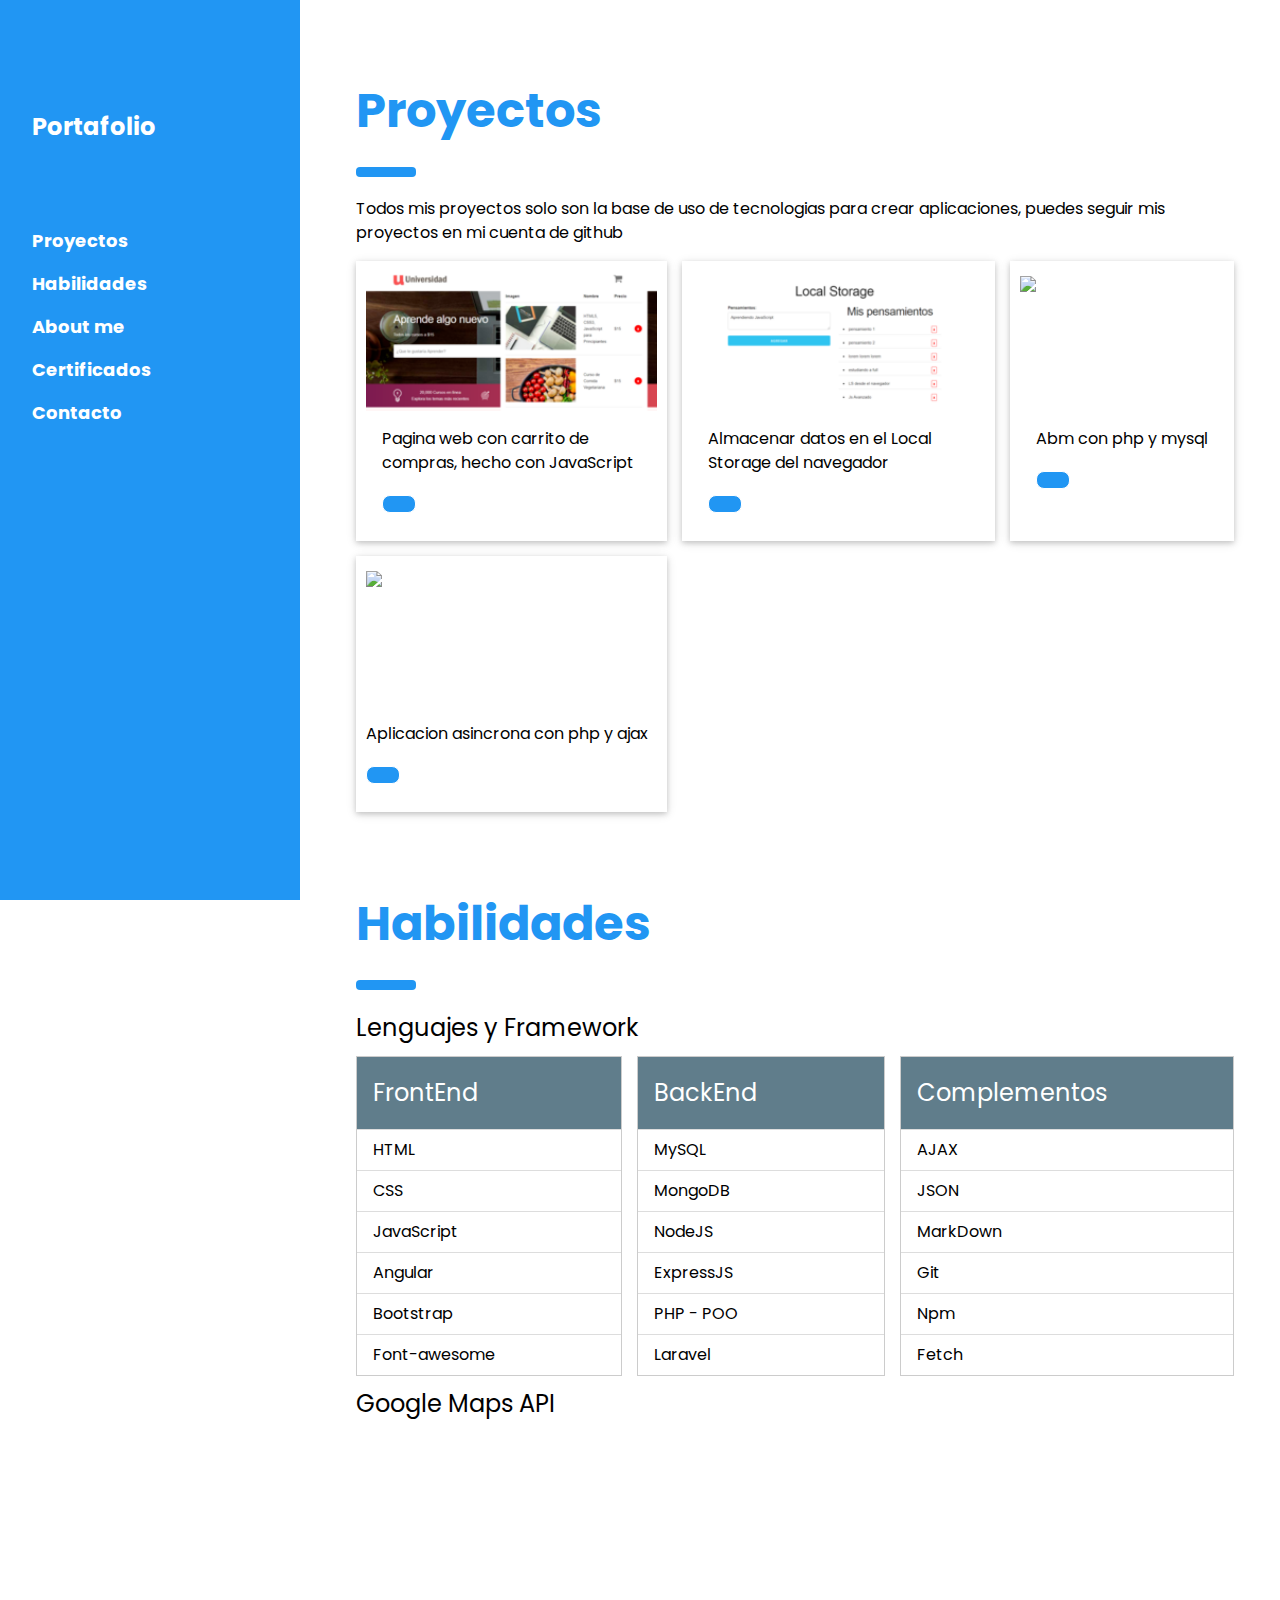
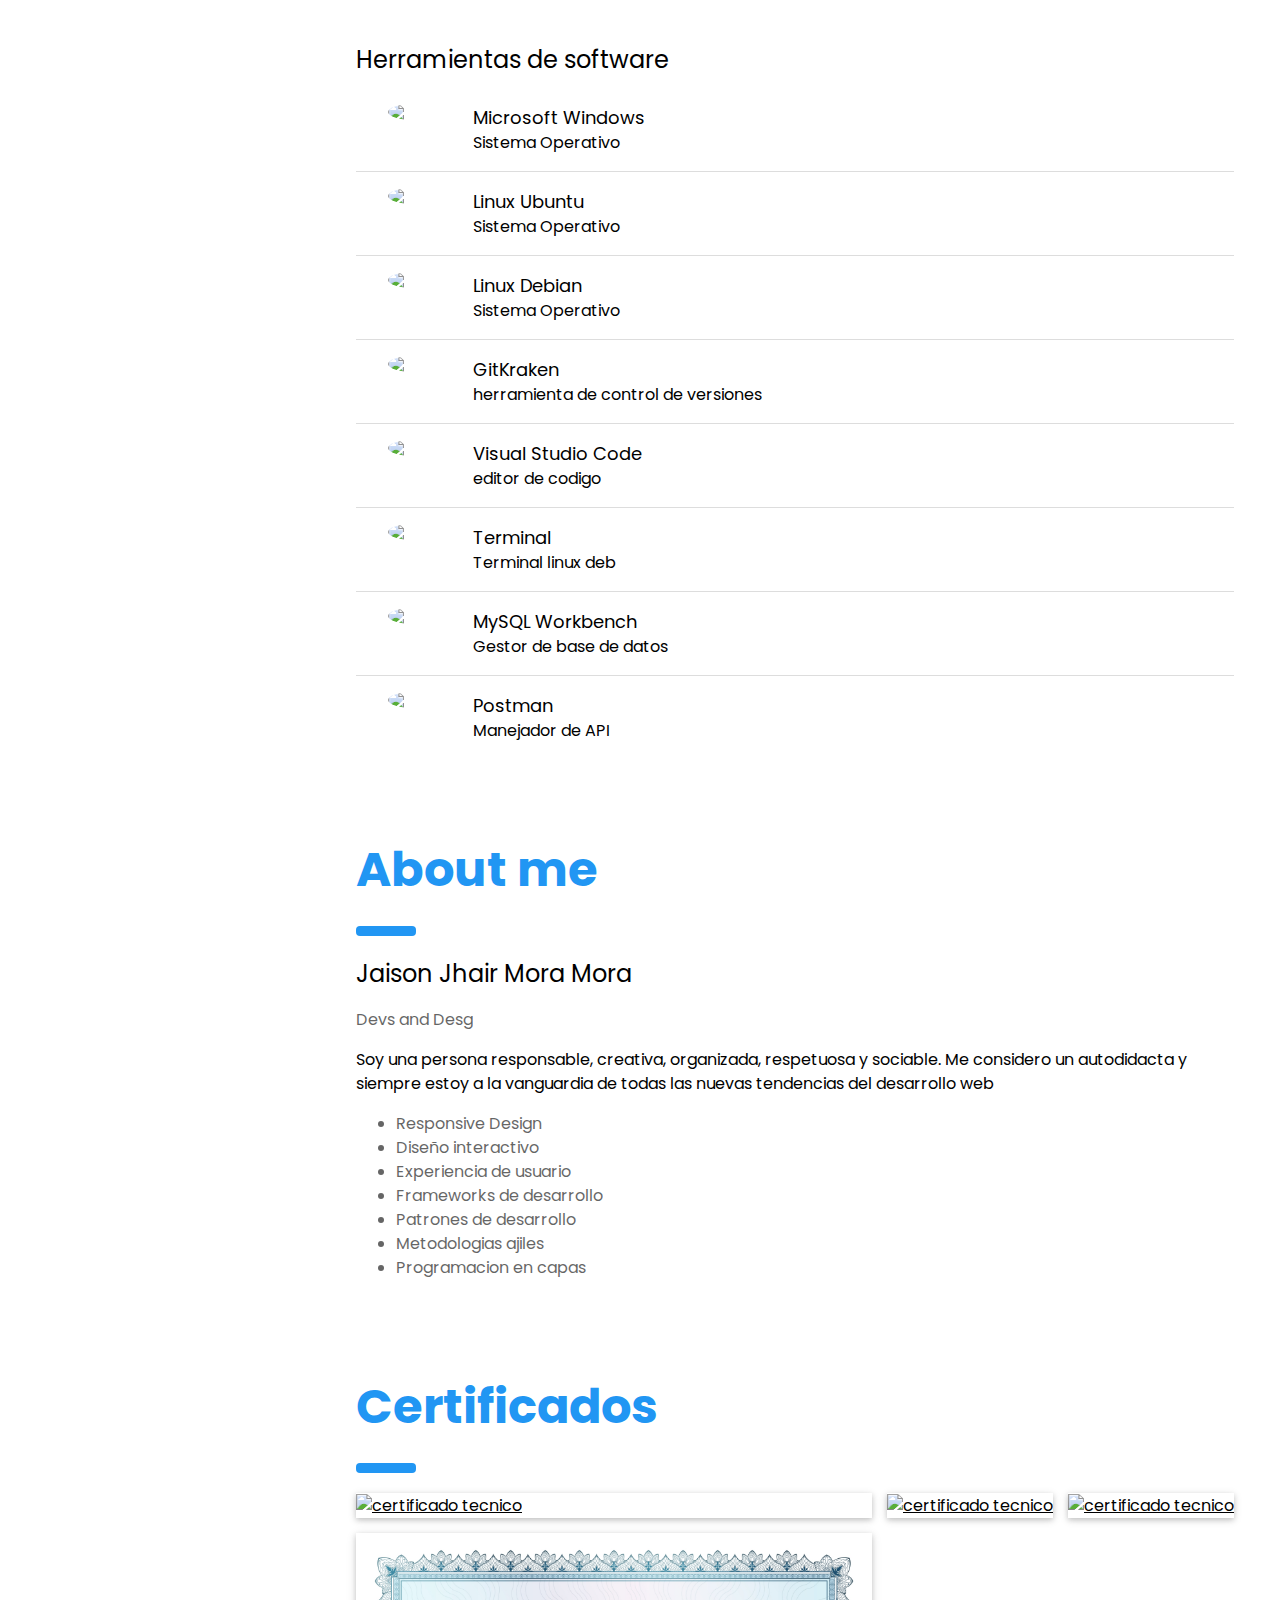
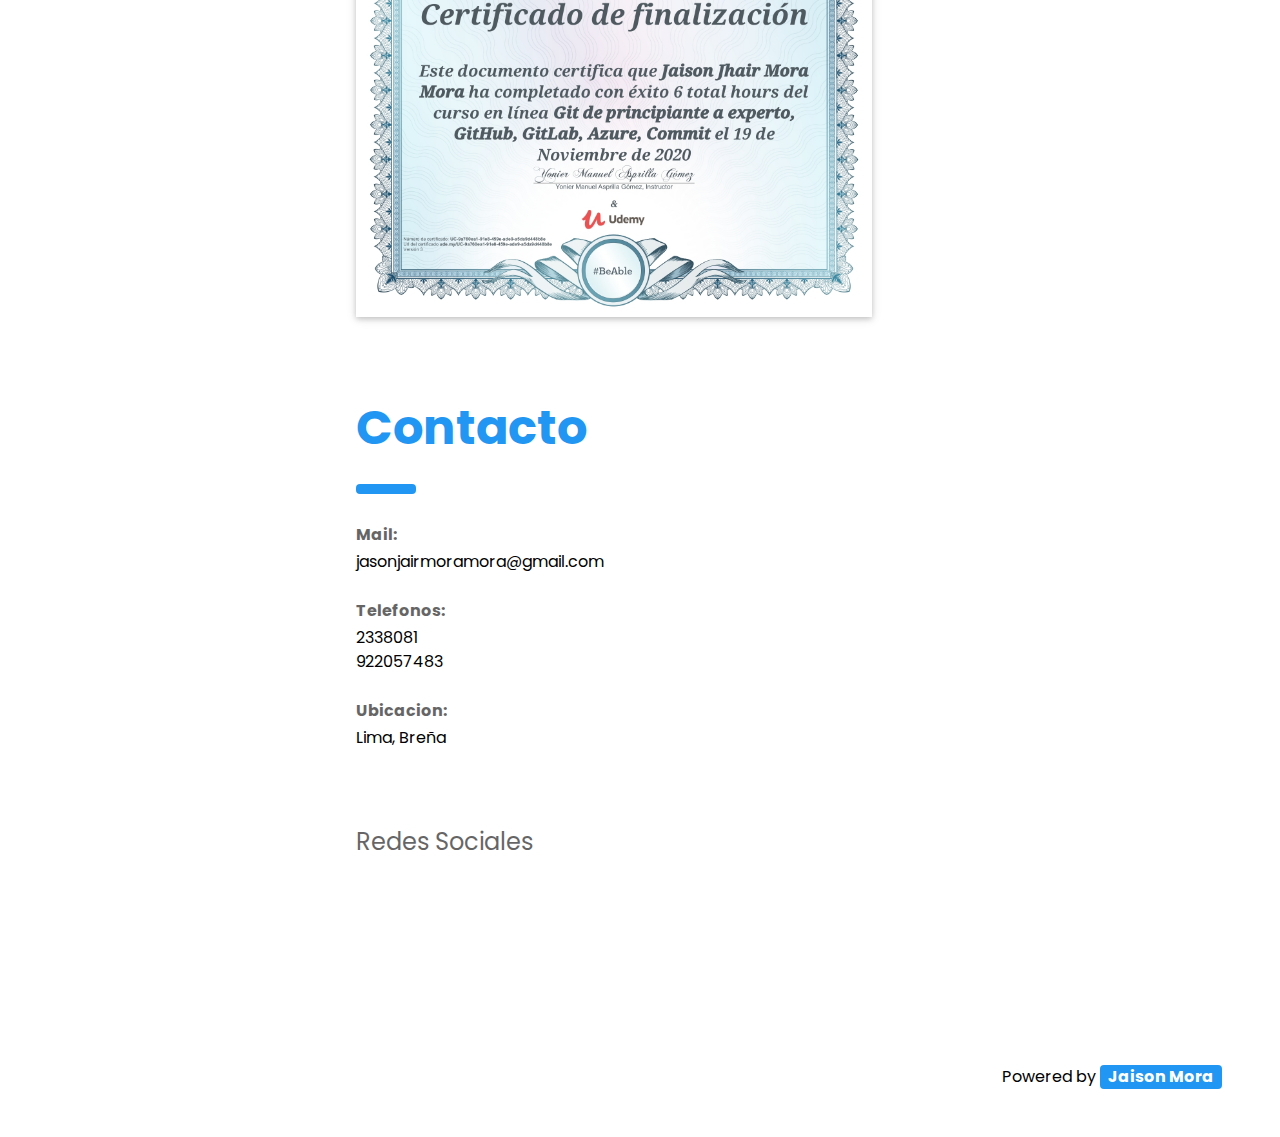
==== commit cdabff14: "add certificado udemy git" ====
--- a/index.html
+++ b/index.html
@@ -270,6 +270,11 @@
             <img src="imgs/certificates/von-braun.jpg" alt="certificado tecnico" width="100%">
           </a>
         </div>
+        <div class="w3-card">
+          <a href="imgs/certificates/certi-udemy-git.jpg" target="_blank">
+            <img src="imgs/certificates/certi-udemy-git.jpg" alt="certificado tecnico" width="100%">
+          </a>
+        </div>
       </div>            
     </section>
 
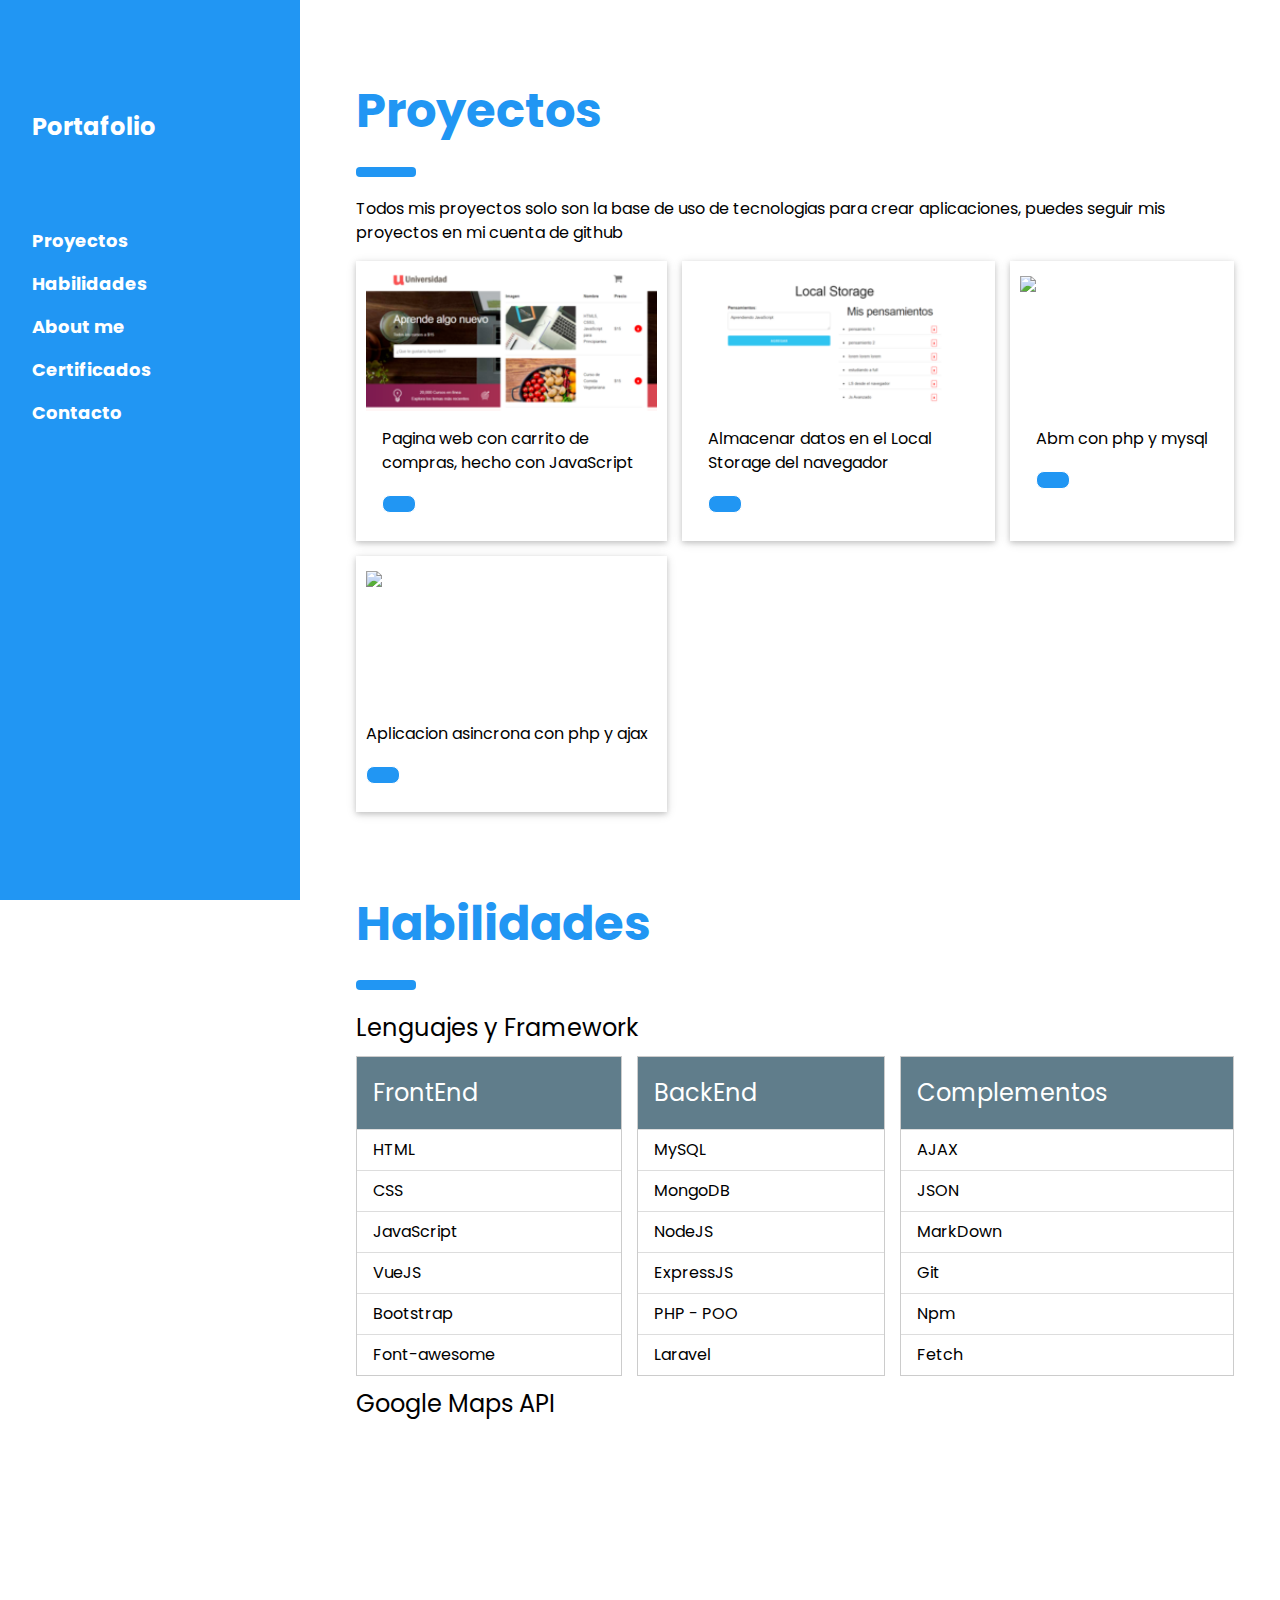
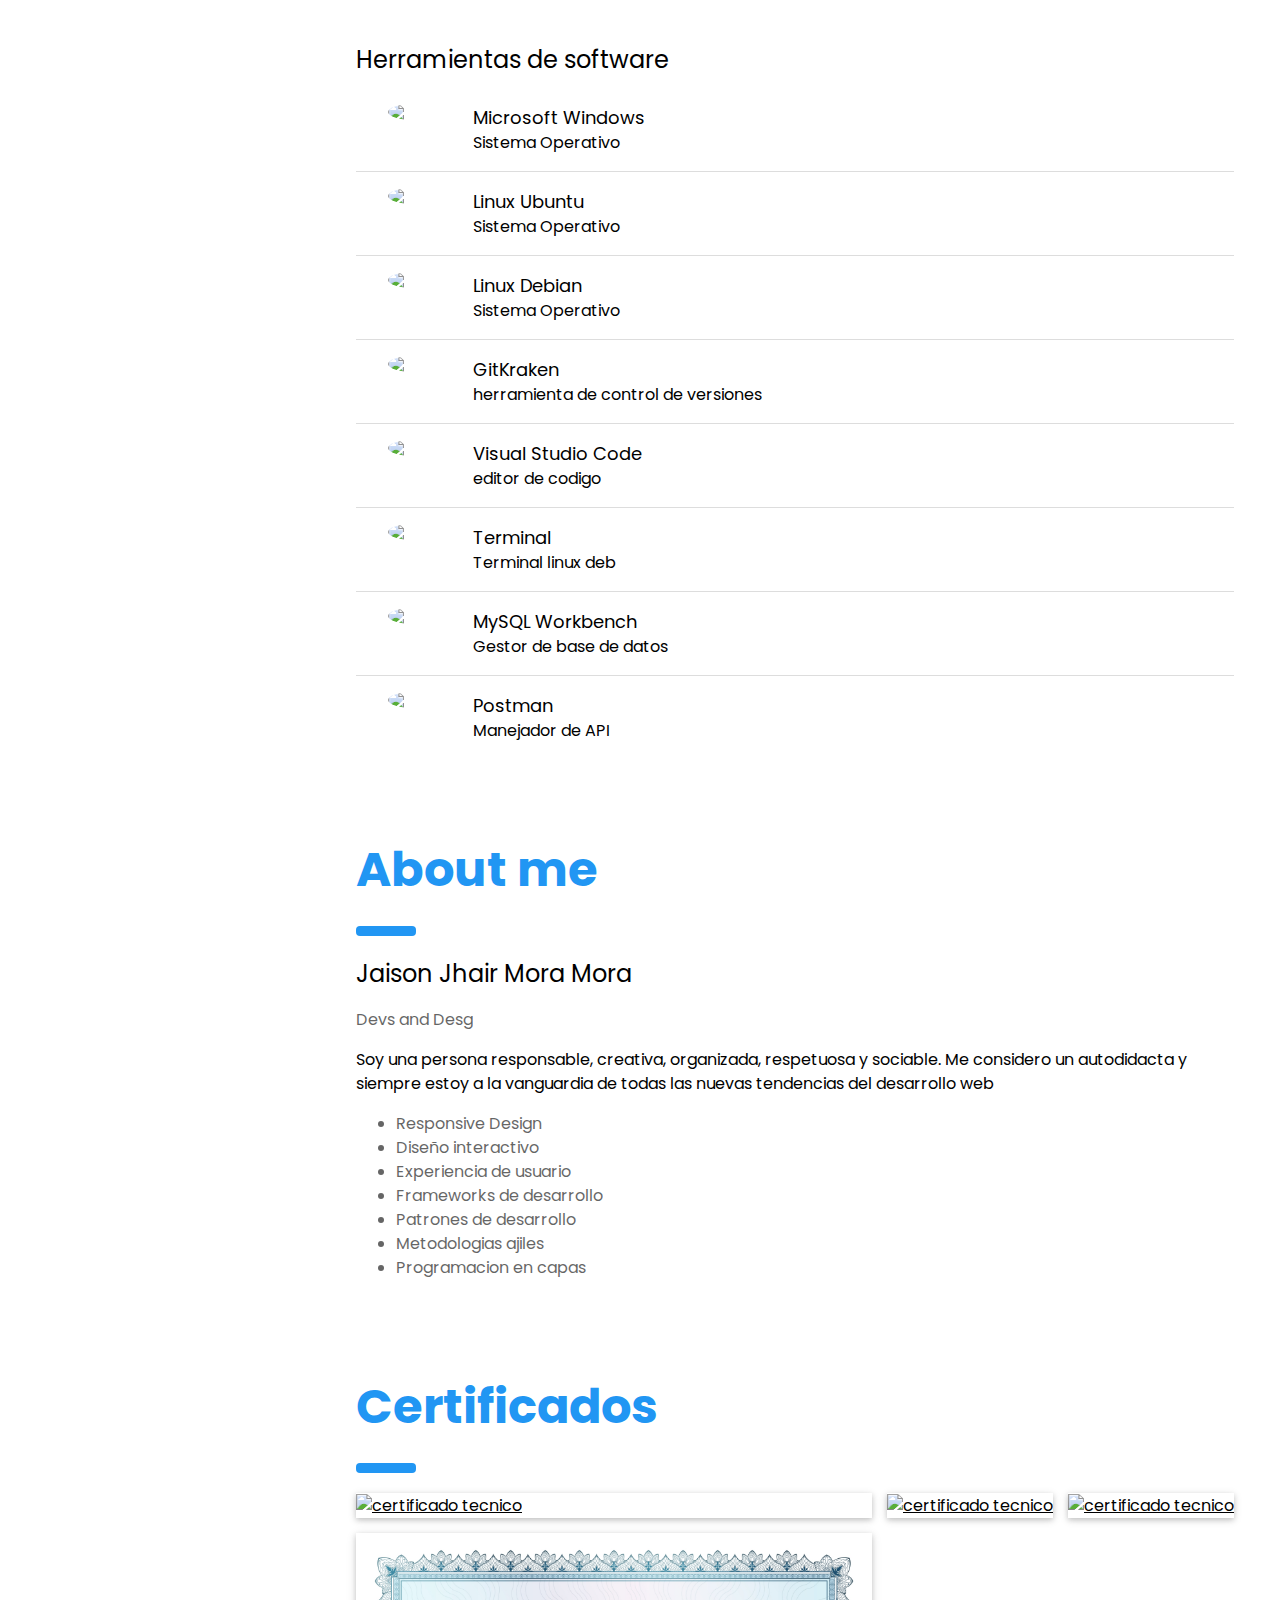
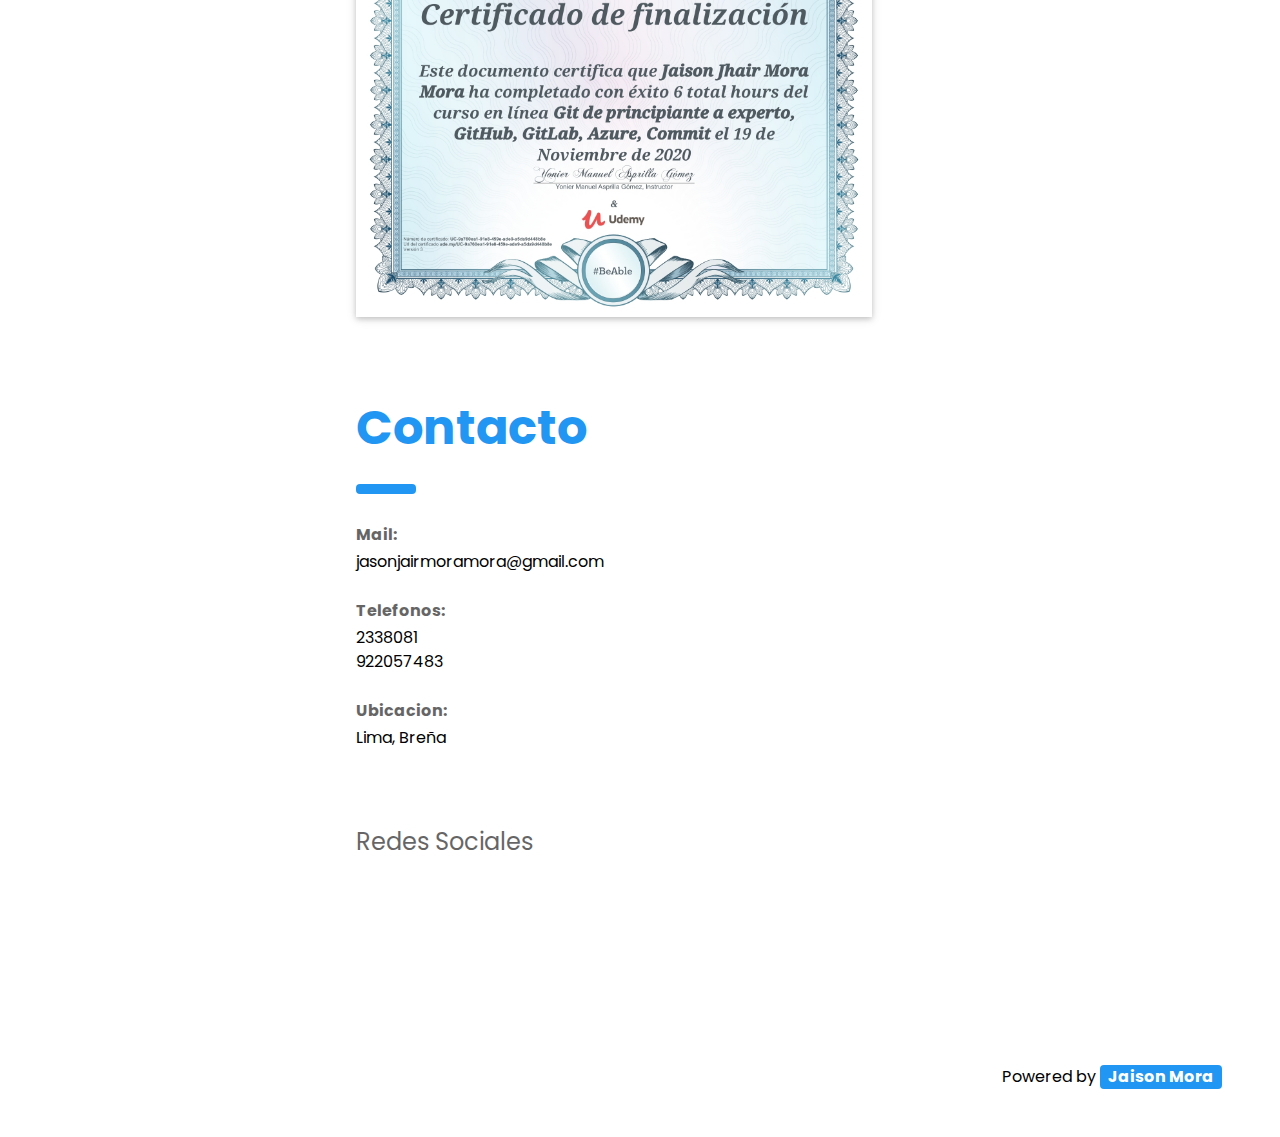
==== commit 45c11511: "se quita angular como skil" ====
--- a/index.html
+++ b/index.html
@@ -127,7 +127,7 @@
               <li>HTML</li>
               <li>CSS</li>
               <li>JavaScript</li>
-              <li>Angular</li>
+              <li>VueJS</li>
               <li>Bootstrap</li>
               <li>Font-awesome</li>                            
             </ul>
